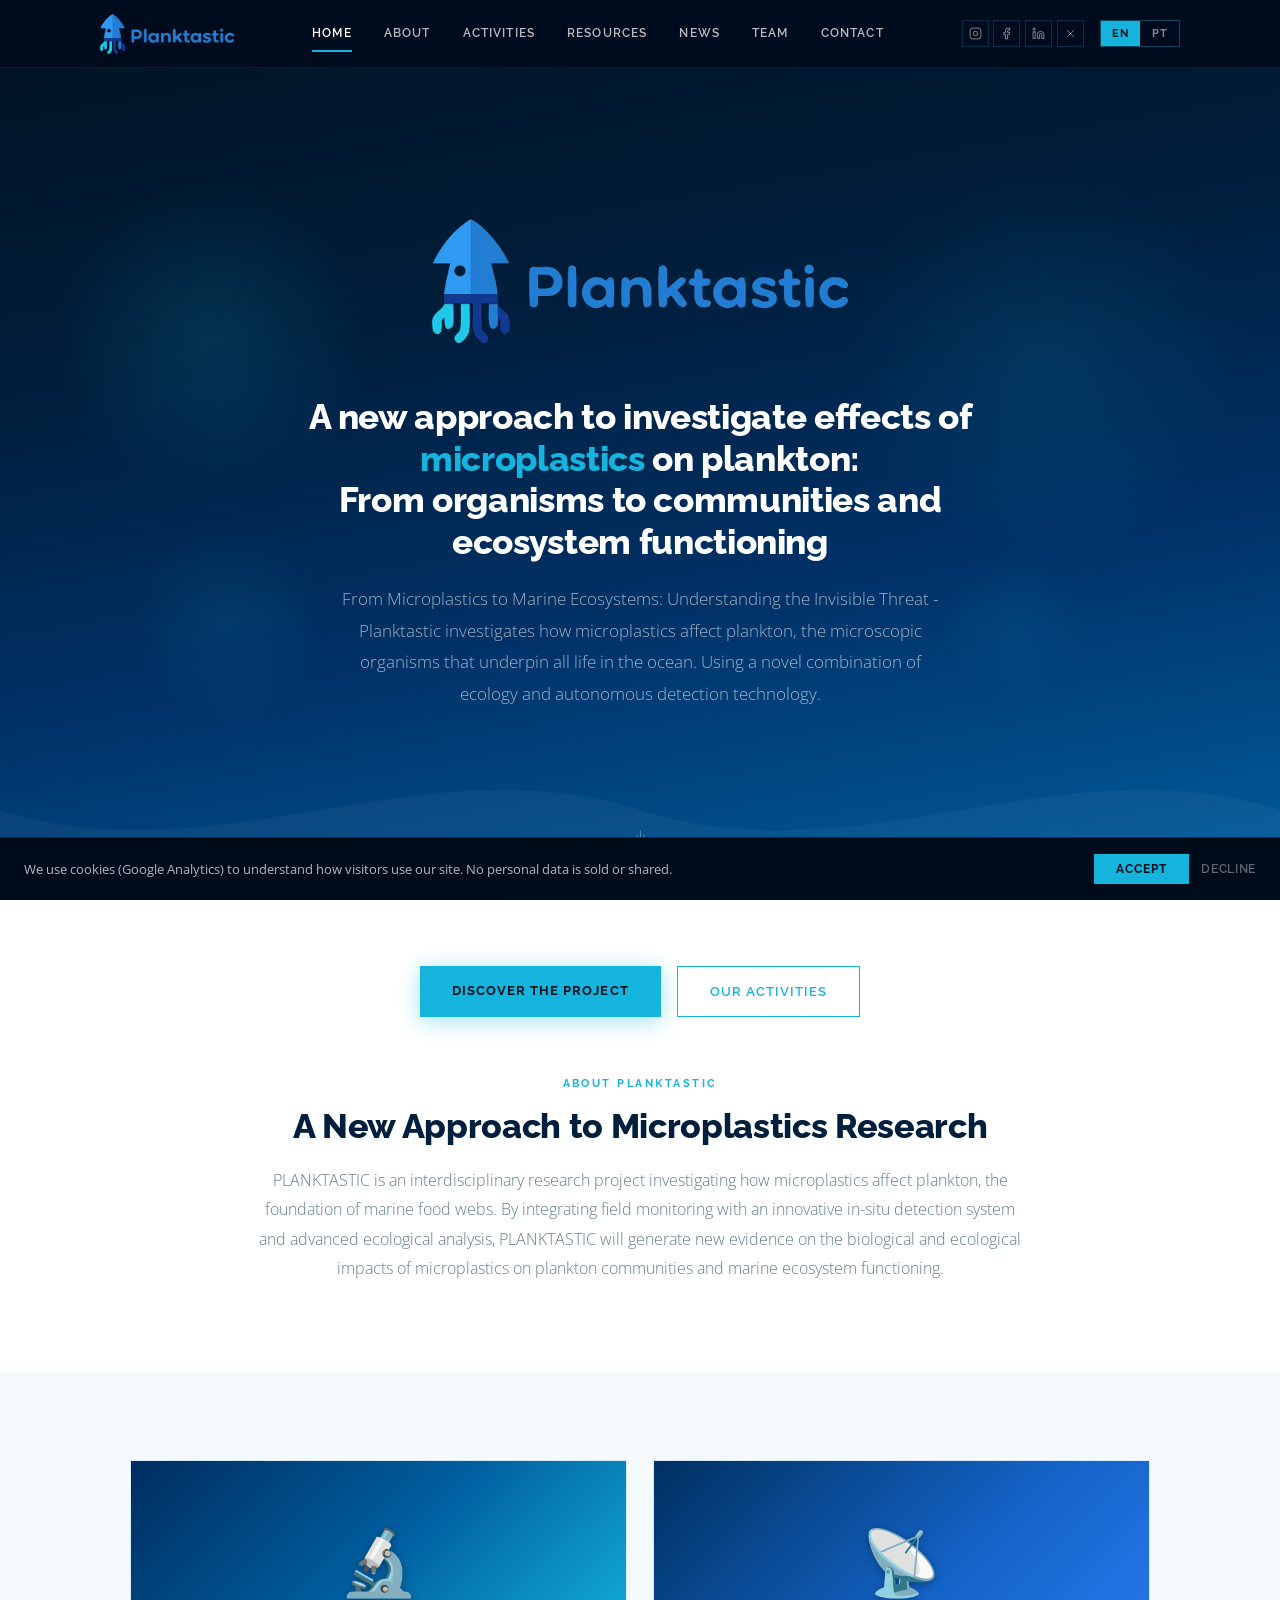
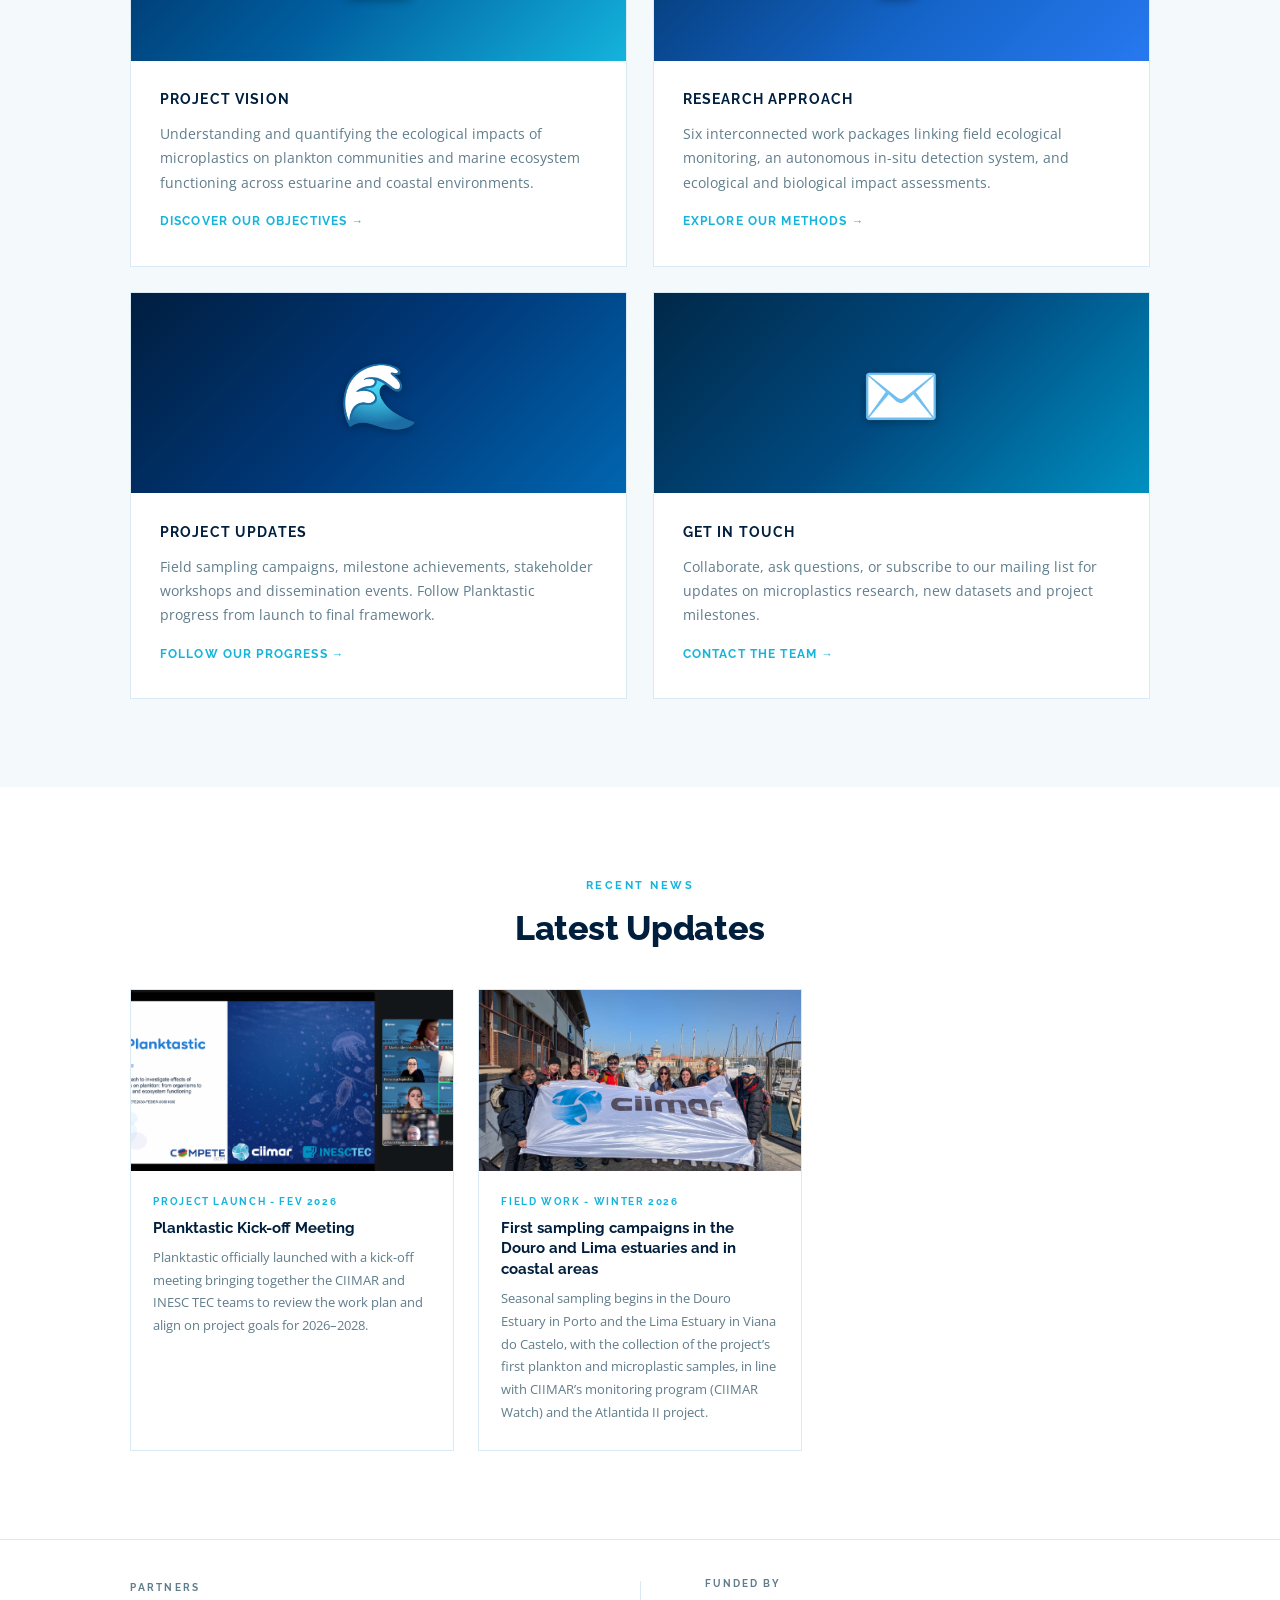
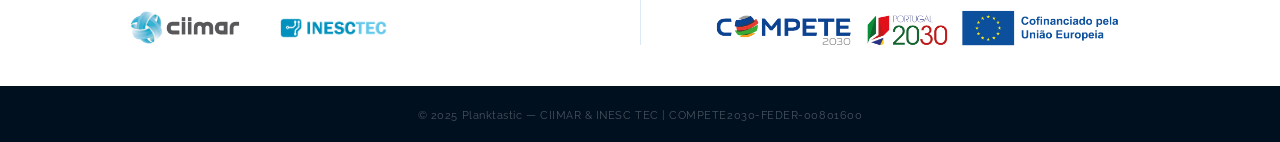
==== index.html @ bfaec9e5 "Add files via upload" ====
<!DOCTYPE html>
<html lang="en">
<head>
  <meta charset="UTF-8">
  <!-- Google tag (gtag.js) -->
  <script>
    window.dataLayer = window.dataLayer || [];
    function gtag(){dataLayer.push(arguments);}
    gtag('consent', 'default', { analytics_storage: 'denied' });
  </script>
  <script async src="https://www.googletagmanager.com/gtag/js?id=G-8R17SDMHJL"></script>
  <script>
    gtag('js', new Date());
    gtag('config', 'G-8R17SDMHJL');
  </script>
  <meta name="viewport" content="width=device-width, initial-scale=1.0">
  <title>Planktastic — Home</title>
  <link rel="preconnect" href="https://fonts.googleapis.com">
  <link rel="preconnect" href="https://fonts.gstatic.com" crossorigin>
  <link href="https://fonts.googleapis.com/css2?family=Raleway:wght@300;400;500;600;700;800&family=Open+Sans:ital,wght@0,300;0,400;0,500;1,300;1,400&display=swap" rel="stylesheet">
  <link rel="stylesheet" href="css/styles.css?v=1">
</head>
<body>

<!-- NAV -->
<nav id="nav">
  <div class="nav-inner">
    <a class="nav-logo" href="index.html">
      <img id="nav-logo-img" src="logos/transferir.png" alt="Planktastic">
    </a>
    <div class="nav-links" id="nav-links">
      <a href="index.html"      data-page="home"       data-en="Home"       data-pt="Início">Home</a>
      <a href="about.html"      data-page="about"      data-en="About"      data-pt="Sobre">About</a>
      <a href="activities.html" data-page="activities" data-en="Activities"  data-pt="Atividades">Activities</a>
      <a href="outputs.html"    data-page="outputs"    data-en="Resources"  data-pt="Resultados">Resources</a>
      <a href="news.html"       data-page="news"       data-en="News"       data-pt="Notícias">News</a>
      <a href="team.html"       data-page="team"       data-en="Team"       data-pt="Equipa">Team</a>
      <a href="contact.html"    data-page="contact"    data-en="Contact"    data-pt="Contacto">Contact</a>
    </div>
    <div class="nav-right">
      <div class="nav-socials">
        <a href="#" class="social-ico" aria-label="Instagram" data-link-editable="social-instagram" target="_blank" rel="noopener"><svg viewBox="0 0 24 24"><rect x="2" y="2" width="20" height="20" rx="5"/><path d="M16 11.37A4 4 0 1 1 12.63 8 4 4 0 0 1 16 11.37z"/><line x1="17.5" y1="6.5" x2="17.51" y2="6.5"/></svg></a>
        <a href="#" class="social-ico" aria-label="Facebook" data-link-editable="social-facebook" target="_blank" rel="noopener"><svg viewBox="0 0 24 24"><path d="M18 2h-3a5 5 0 0 0-5 5v3H7v4h3v8h4v-8h3l1-4h-4V7a1 1 0 0 1 1-1h3z"/></svg></a>
        <a href="#" class="social-ico" aria-label="LinkedIn" data-link-editable="social-linkedin" target="_blank" rel="noopener"><svg viewBox="0 0 24 24"><path d="M16 8a6 6 0 0 1 6 6v7h-4v-7a2 2 0 0 0-2-2 2 2 0 0 0-2 2v7h-4v-7a6 6 0 0 1 6-6z"/><rect x="2" y="9" width="4" height="12"/><circle cx="4" cy="4" r="2"/></svg></a>
        <a href="#" class="social-ico" aria-label="X" data-link-editable="social-x" target="_blank" rel="noopener"><svg viewBox="0 0 24 24"><line x1="18" y1="6" x2="6" y2="18"/><line x1="6" y1="6" x2="18" y2="18"/></svg></a>
      </div>
      <div class="lang-sw">
        <button class="ls-btn active" data-lang="en" onclick="setLang('en')">EN</button>
        <button class="ls-btn" data-lang="pt" onclick="setLang('pt')">PT</button>
      </div>
      <button class="nav-hamburger" id="nav-hamburger" onclick="toggleMobile()" aria-label="Menu">
        <span></span><span></span><span></span>
      </button>
    </div>
  </div>
</nav>

<!-- MOBILE MENU -->
<div class="mobile-menu" id="mobile-menu">
  <a href="index.html"      data-page="home"       data-en="Home"       data-pt="Início">Home</a>
  <a href="about.html"      data-page="about"      data-en="About"      data-pt="Sobre">About</a>
  <a href="activities.html" data-page="activities" data-en="Activities"  data-pt="Atividades">Activities</a>
  <a href="outputs.html"    data-page="outputs"    data-en="Resources"  data-pt="Resultados">Resources</a>
  <a href="news.html"       data-page="news"       data-en="News"       data-pt="Notícias">News</a>
  <a href="team.html"       data-page="team"       data-en="Team"       data-pt="Equipa">Team</a>
  <a href="contact.html"    data-page="contact"    data-en="Contact"    data-pt="Contacto">Contact</a>
</div>

<!-- HOME HERO -->
<section id="home-hero">
  <div class="blob" style="width:320px;height:320px;top:20%;left:4%;opacity:.8;animation-duration:5s"></div>
  <div class="blob" style="width:200px;height:200px;top:58%;left:10%;opacity:.5;animation-duration:7s;animation-delay:1.5s"></div>
  <div class="blob" style="width:400px;height:400px;top:18%;right:3%;opacity:.6;animation-duration:6s;animation-delay:.8s"></div>
  <div class="blob" style="width:150px;height:150px;bottom:22%;right:15%;opacity:.4;animation-duration:5.5s;animation-delay:2s"></div>
  <div class="hero-content">
    <div class="hero-logo"><img id="hero-logo-img" src="logos/transferir.png" alt="Planktastic"></div>
    <h1 class="hero-title">
      <span data-editable="hero-pre">From </span><span class="hl"><span data-editable="hero-highlight">Microplastics</span></span><span data-editable="hero-mid"> to Marine Ecosystems:</span><br>
      <span data-editable="hero-subtitle">Understanding the Invisible Threat</span>
    </h1>
    <p class="hero-desc" data-editable="hero-desc">Planktastic investigates how microplastics affect plankton — the microscopic organisms that underpin all life in the ocean — using a novel combination of field ecology and autonomous detection technology.</p>
  </div>
  <div class="scroll-hint">
    <svg viewBox="0 0 24 24" fill="none" stroke="currentColor" stroke-width="1.5"><path d="M12 5v14M5 12l7 7 7-7"/></svg>
    <span data-en="Explore" data-pt="Explorar">Explore</span>
  </div>
  <div class="hero-wave">
    <svg viewBox="0 0 2880 180" preserveAspectRatio="none" xmlns="http://www.w3.org/2000/svg">
      <path d="M0,90 C240,160 480,20 720,90 C960,160 1200,20 1440,90 C1680,160 1920,20 2160,90 C2400,160 2640,20 2880,90 L2880,180 L0,180 Z" fill="rgba(255,255,255,0.04)"/>
    </svg>
  </div>
</section>

<!-- INTRO + BUTTONS -->
<section class="sec sec-light" style="position:relative;z-index:1">
  <div class="wrap">
    <div style="display:flex;gap:1rem;justify-content:center;flex-wrap:wrap;position:relative;z-index:2;margin-top:-1.4rem;margin-bottom:3.5rem">
      <a class="btn-solid" href="about.html" data-en="Discover the Project" data-pt="Conhecer o Projeto">Discover the Project</a>
      <a class="btn-outline" style="border-color:var(--cyan);color:var(--cyan)" href="activities.html" data-en="Our Activities" data-pt="As Nossas Atividades">Our Activities</a>
    </div>
    <div class="home-intro-wrap reveal">
      <div class="sec-kicker center" data-en="About Planktastic" data-pt="Sobre o Planktastic">About Planktastic</div>
      <h2 class="sec-title center" style="margin-bottom:1.2rem" data-editable="home-intro-title">A New Approach to Microplastics Research</h2>
      <p data-editable="home-intro-body">PLANKTASTIC is an interdisciplinary research project investigating how microplastics affect plankton — the foundation of marine food webs. By integrating field monitoring with an innovative in-situ detection system and advanced ecological analysis, PLANKTASTIC will generate new evidence on the biological and ecological impacts of microplastics on plankton communities and marine ecosystem functioning.</p>
    </div>
  </div>
</section>

<!-- FEATURE CARDS -->
<section class="sec sec-tinted">
  <div class="wrap">
    <div class="home-cards-grid">
      <div class="home-card reveal">
        <div class="hc-img" data-img-editable="card1-img">
          <span class="hc-emoji">🔬</span>
        </div>
        <div class="hc-body">
          <h3 data-editable="card1-title">Project Vision</h3>
          <p data-editable="card1-body">Understanding and quantifying the ecological impacts of microplastics on plankton communities and marine ecosystem functioning across estuarine and coastal environments.</p>
          <a class="hc-link" href="about.html" data-en="Discover our objectives →" data-pt="Descobrir os objetivos →">Discover our objectives →</a>
        </div>
      </div>
      <div class="home-card reveal" style="transition-delay:.1s">
        <div class="hc-img" data-img-editable="card2-img" style="background:linear-gradient(135deg,#003060,#1464c8 60%,#2878f0)">
          <span class="hc-emoji">📡</span>
        </div>
        <div class="hc-body">
          <h3 data-editable="card2-title">Research Approach</h3>
          <p data-editable="card2-body">Six interconnected work packages linking field ecological monitoring, an autonomous in-situ detection system, and ecological and biological impact assessments.</p>
          <a class="hc-link" href="activities.html" data-en="Explore our methods →" data-pt="Explorar os métodos →">Explore our methods →</a>
        </div>
      </div>
      <div class="home-card reveal" style="transition-delay:.2s">
        <div class="hc-img" data-img-editable="card3-img" style="background:linear-gradient(135deg,#001e40,#003878 50%,#0066b0)">
          <span class="hc-emoji">🌊</span>
        </div>
        <div class="hc-body">
          <h3 data-editable="card3-title">Project Updates</h3>
          <p data-editable="card3-body">Field sampling campaigns, milestone achievements, stakeholder workshops and dissemination events — follow Planktastic's progress from launch to final framework.</p>
          <a class="hc-link" href="news.html" data-en="Follow our progress →" data-pt="Acompanhar o progresso →">Follow our progress →</a>
        </div>
      </div>
      <div class="home-card reveal" style="transition-delay:.3s">
        <div class="hc-img" data-img-editable="card4-img" style="background:linear-gradient(135deg,#002848,#004a80 50%,#0090c0)">
          <span class="hc-emoji">✉️</span>
        </div>
        <div class="hc-body">
          <h3 data-editable="card4-title">Get in Touch</h3>
          <p data-editable="card4-body">Collaborate, ask questions, or subscribe to our mailing list for updates on microplastics research, new datasets and project milestones.</p>
          <a class="hc-link" href="contact.html" data-en="Contact the team →" data-pt="Contactar a equipa →">Contact the team →</a>
        </div>
      </div>
    </div>
  </div>
</section>

<!-- NEWS PREVIEW -->
<section class="sec sec-light">
  <div class="wrap">
    <div class="sec-kicker center reveal" data-en="Recent News" data-pt="Notícias Recentes">Recent News</div>
    <h2 class="sec-title center reveal" style="margin-bottom:2.5rem" data-en="Latest Updates" data-pt="Últimas Atualizações">Latest Updates</h2>
    <div class="home-news-grid" id="home-news-grid">
      <div class="news-card reveal">
        <div class="nc-img" data-img-editable="news1-img"><span class="nc-emoji">🦑</span></div>
        <div class="nc-body">
          <div class="nc-tag" data-editable="news1-tag">Project Launch · Jan 2025</div>
          <h3 data-editable="news1-title">Planktastic Kick-off Meeting</h3>
          <p data-editable="news1-body">Planktastic officially launched with a kick-off meeting bringing together the CIIMAR and INESC TEC teams.</p>
          <a class="nc-more" href="news.html" data-en="Read more →" data-pt="Ler mais →">Read more →</a>
        </div>
      </div>
      <div class="news-card reveal" style="transition-delay:.1s">
        <div class="nc-img" data-img-editable="news2-img" style="background:linear-gradient(135deg,#002848,#1464c8 55%,#2878f0)"><span class="nc-emoji">🌊</span></div>
        <div class="nc-body">
          <div class="nc-tag" data-editable="news2-tag">Field Work · Spring 2025</div>
          <h3 data-editable="news2-title">First Field Campaigns Begin</h3>
          <p data-editable="news2-body">Seasonal sampling begins at the Douro and Lima estuaries, collecting the first plankton and microplastics samples.</p>
          <a class="nc-more" href="news.html" data-en="Read more →" data-pt="Ler mais →">Read more →</a>
        </div>
      </div>
      <div class="news-card reveal" style="transition-delay:.2s">
        <div class="nc-img" data-img-editable="news3-img" style="background:linear-gradient(135deg,#001e40,#003878 55%,#0090c0)"><span class="nc-emoji">📣</span></div>
        <div class="nc-body">
          <div class="nc-tag" data-editable="news3-tag">Engagement · Sep 2025</div>
          <h3 data-editable="news3-title">First Stakeholder Workshop</h3>
          <p data-editable="news3-body">Environmental managers, fisheries experts and NGOs gathered for Planktastic's first stakeholder workshop.</p>
          <a class="nc-more" href="news.html" data-en="Read more →" data-pt="Ler mais →">Read more →</a>
        </div>
      </div>
    </div>
  </div>
</section>

<!-- FOOTER -->
<footer id="footer">
  <div class="partner-bar">
    <div class="wrap">
      <div class="pbar-inner">
        <div class="pbar-col">
          <div class="pbar-label" data-en="PARTNERS" data-pt="PARCEIROS">PARTNERS</div>
          <div class="pbar-logos">
            <img src="logos/ciimar_logo_cores.png" alt="CIIMAR" class="logo-partner">
            <img src="logos/inesctec.png" alt="INESC TEC" class="logo-partner">
          </div>
        </div>
        <div class="pbar-sep"></div>
        <div class="pbar-col">
          <div class="pbar-label" data-en="FUNDED BY" data-pt="FINANCIADO POR">FUNDED BY</div>
          <div class="pbar-logos">
            <img src="logos/compete2030.png" alt="COMPETE 2030 · Portugal 2030 · EU" class="logo-compete">
          </div>
        </div>
      </div>
    </div>
  </div>
  <div class="ft-bottom"><div class="wrap"><span>© 2025 Planktastic — CIIMAR &amp; INESC TEC | COMPETE2030-FEDER-00801600</span></div></div>
</footer>

<script src="js/content-data.js?v=1"></script>
<script src="js/common.js?v=3"></script>
</body>
</html>
---- css/styles.css ----
/* ─── RESET ──────────────────────────────── */
*,*::before,*::after{box-sizing:border-box;margin:0;padding:0}
html{scroll-behavior:smooth}
body{font-family:'Open Sans',sans-serif;font-size:16px;line-height:1.8;color:#2c3e50;background:#fff;overflow-x:hidden}
img{display:block;max-width:100%}
a{text-decoration:none;color:inherit}
::-webkit-scrollbar{width:5px}::-webkit-scrollbar-thumb{background:#14b4dc;border-radius:3px}
:root{
  --blue:#1464c8;--cyan:#14b4dc;--navy:#001f3d;--dark:#00101f;
  --text:#2c3e50;--muted:#607d8b;--light:#f4f9fc;--border:#daeaf4;
  --H:'Raleway',sans-serif;--B:'Open Sans',sans-serif;
}

/* ─── NAV ────────────────────────────────── */
#nav{
  position:fixed;top:0;left:0;right:0;z-index:300;height:68px;
  display:flex;align-items:center;
  background:rgba(0,12,30,0.96);backdrop-filter:blur(16px);
  border-bottom:1px solid rgba(20,180,220,0.12);transition:box-shadow .3s;
}
#nav.scrolled{box-shadow:0 2px 20px rgba(0,0,0,.45)}
.nav-inner{
  max-width:1160px;width:100%;margin:0 auto;padding:0 2.5rem;
  display:flex;align-items:center;justify-content:space-between;gap:1rem;
}
.nav-logo{display:flex;align-items:center;gap:.6rem}
.nav-logo img{height:40px;width:auto;cursor:pointer}
.nav-logo span{font-family:var(--H);font-size:.72rem;font-weight:800;letter-spacing:.14em;text-transform:uppercase;color:#fff}
.nav-links{display:flex;align-items:center;gap:0;list-style:none}
.nav-links a{
  font-family:var(--H);font-size:.72rem;font-weight:600;
  letter-spacing:.1em;text-transform:uppercase;
  color:rgba(255,255,255,.72);padding:.5rem 1rem;display:block;
  transition:color .2s;position:relative;
}
.nav-links a::after{
  content:'';position:absolute;bottom:0;left:1rem;right:1rem;
  height:2px;background:var(--cyan);transform:scaleX(0);transition:transform .25s;
}
.nav-links a:hover,.nav-links a.active{color:#fff}
.nav-links a.active::after,.nav-links a:hover::after{transform:scaleX(1)}
.nav-right{display:flex;align-items:center;gap:.8rem}
.lang-sw{display:flex;align-items:center;border:1px solid rgba(20,180,220,.35);overflow:hidden;flex-shrink:0}
.ls-btn{
  font-family:var(--H);font-size:.68rem;font-weight:700;letter-spacing:.1em;text-transform:uppercase;
  color:rgba(255,255,255,.5);background:transparent;border:none;
  padding:.38rem .7rem;cursor:pointer;transition:background .2s,color .2s;
}
.ls-btn.active{background:var(--cyan);color:var(--dark)}
.nav-socials{display:flex;gap:.3rem;align-items:center;margin-right:.2rem}
.nav-socials .social-ico{width:27px;height:27px;border-color:rgba(20,180,220,.22);color:rgba(255,255,255,.5)}
.nav-socials .social-ico svg{width:13px;height:13px}
.nav-socials .social-ico:hover{background:var(--cyan);color:var(--dark);border-color:var(--cyan)}
.nav-hamburger{display:none;flex-direction:column;gap:5px;cursor:pointer;padding:4px;background:none;border:none}
.nav-hamburger span{width:22px;height:2px;background:#fff;border-radius:2px;display:block}
.mobile-menu{
  display:none;position:fixed;top:68px;left:0;right:0;z-index:299;
  background:#001220;border-bottom:1px solid rgba(20,180,220,.15);
  flex-direction:column;padding:.5rem 0;
}
.mobile-menu.open{display:flex}
.mobile-menu a{
  font-family:var(--H);font-size:.78rem;font-weight:600;letter-spacing:.1em;text-transform:uppercase;
  color:rgba(255,255,255,.72);padding:.85rem 2rem;
  border-bottom:1px solid rgba(255,255,255,.05);transition:color .2s,background .2s;
}
.mobile-menu a:hover,.mobile-menu a.active{color:var(--cyan);background:rgba(20,180,220,.06)}

/* ─── SHARED ──────────────────────────────── */
.sec{padding:5.5rem 0}.sec-light{background:#fff}.sec-tinted{background:var(--light)}.sec-dark{background:var(--navy)}
.wrap{max-width:1100px;margin:0 auto;padding:0 2.5rem}
.sec-kicker{font-family:var(--H);font-size:.7rem;font-weight:700;letter-spacing:.22em;text-transform:uppercase;color:var(--cyan);margin-bottom:.8rem}
.sec-kicker.center{text-align:center}
h2.sec-title{font-family:var(--H);font-size:clamp(1.5rem,2.8vw,2.1rem);font-weight:800;color:var(--navy);line-height:1.22;letter-spacing:-.01em}
h2.sec-title.white{color:#fff}h2.sec-title.center{text-align:center}
.sec-lead{font-size:.97rem;color:var(--muted);line-height:1.9;font-weight:300}
.sec-lead p{margin-bottom:1rem}.sec-lead p:last-child{margin-bottom:0}
.page-header{
  padding:5rem 0 3.5rem;margin-top:68px;
  background:linear-gradient(135deg,#001628 0%,#002d55 50%,#004880 100%);
  text-align:center;
}
.page-header h1{font-family:var(--H);font-size:clamp(1.8rem,3.5vw,2.8rem);font-weight:800;color:#fff;line-height:1.2;margin-bottom:.8rem}
.page-header p{font-size:1rem;color:rgba(255,255,255,.6);max-width:560px;margin:0 auto;font-weight:300}
.reveal{opacity:0;transform:translateY(20px);transition:opacity .6s ease,transform .6s ease}
.reveal.shown{opacity:1;transform:none}

/* ─── HOME HERO ──────────────────────────── */
#home-hero{
  min-height:100vh;padding-top:68px;
  display:flex;align-items:center;justify-content:center;
  text-align:center;position:relative;overflow:hidden;
  background:linear-gradient(170deg,#001220 0%,#001e3c 35%,#003268 65%,#005fa0 100%);
}
.blob{position:absolute;border-radius:50%;background:radial-gradient(circle,rgba(20,180,220,.18) 0%,transparent 70%);animation:bFloat ease-in-out infinite alternate;pointer-events:none}
@keyframes bFloat{from{transform:translateY(0) scale(1)}to{transform:translateY(-20px) scale(1.06)}}
.hero-wave{position:absolute;bottom:0;left:0;right:0;height:180px;overflow:hidden;pointer-events:none}
.hero-wave svg{width:200%;height:100%;animation:wMove 18s linear infinite}
@keyframes wMove{from{transform:translateX(0)}to{transform:translateX(-50%)}}
.hero-content{position:relative;z-index:2;max-width:780px;padding:0 2rem}
.hero-logo{margin:0 auto 2.8rem;display:inline-block}
.hero-logo img{height:124px;width:auto}
.hero-title{font-family:var(--H);font-size:clamp(1.5rem,3vw,2.2rem);font-weight:800;line-height:1.18;color:#fff;margin-bottom:1.3rem;letter-spacing:-.01em}
.hero-title .hl{color:var(--cyan)}
.hero-desc{font-size:1.04rem;font-weight:300;color:rgba(255,255,255,.62);line-height:1.9;max-width:620px;margin:0 auto 2.5rem}
.hero-pills{display:flex;flex-wrap:wrap;justify-content:center;gap:.6rem;margin-bottom:2.8rem}
.pill{border:1px solid rgba(20,180,220,.35);color:rgba(255,255,255,.7);font-family:var(--H);font-size:.68rem;font-weight:600;letter-spacing:.12em;text-transform:uppercase;padding:.32rem .85rem;background:rgba(20,180,220,.07)}
.hero-btns{display:flex;gap:1rem;justify-content:center;flex-wrap:wrap}
.btn-solid{background:var(--cyan);color:var(--dark);font-family:var(--H);font-size:.8rem;font-weight:700;letter-spacing:.08em;text-transform:uppercase;padding:.82rem 2rem;box-shadow:0 4px 22px rgba(20,180,220,.4);transition:background .2s,transform .15s;display:inline-block;cursor:pointer;border:none}
.btn-solid:hover{background:#fff;transform:translateY(-2px)}
.btn-outline{border:1.5px solid rgba(255,255,255,.3);color:rgba(255,255,255,.85);font-family:var(--H);font-size:.8rem;font-weight:600;letter-spacing:.08em;text-transform:uppercase;padding:.82rem 2rem;transition:border-color .2s,color .2s,transform .15s;display:inline-block;cursor:pointer;background:none}
.btn-outline:hover{border-color:var(--cyan);color:var(--cyan);transform:translateY(-2px)}
.scroll-hint{position:absolute;bottom:2rem;left:50%;transform:translateX(-50%);display:flex;flex-direction:column;align-items:center;gap:.4rem;color:rgba(255,255,255,.3);font-family:var(--H);font-size:.64rem;letter-spacing:.14em;text-transform:uppercase;animation:nudge 2.4s ease-in-out infinite}
.scroll-hint svg{width:16px;height:16px}
@keyframes nudge{0%,100%{transform:translateX(-50%) translateY(0)}55%{transform:translateX(-50%) translateY(8px)}}

/* ─── HOME INTRO ─────────────────────────── */
.home-intro-wrap{max-width:780px;margin:0 auto;text-align:center}
.home-intro-wrap h2{margin-bottom:1.2rem}
.home-intro-wrap p{font-size:.97rem;color:var(--muted);line-height:1.9;font-weight:300}

/* ─── HOME CARDS ─────────────────────────── */
.home-cards-grid{display:grid;grid-template-columns:repeat(2,1fr);gap:1.6rem}
.home-card{background:#fff;border:1px solid var(--border);overflow:hidden;transition:box-shadow .3s,transform .3s}
.home-card:hover{box-shadow:0 8px 36px rgba(20,60,100,.1);transform:translateY(-3px)}
.hc-img{
  height:200px;overflow:hidden;position:relative;cursor:default;
  display:flex;align-items:center;justify-content:center;font-size:4rem;
  background:linear-gradient(135deg,#002d60,#005fa0 50%,#14b4dc);
}
.hc-img img{width:100%;height:100%;object-fit:cover;position:absolute;inset:0}
.hc-img .hc-emoji{position:relative;z-index:1;text-shadow:0 2px 8px rgba(0,0,0,.3)}
.hc-body{padding:1.6rem 1.8rem 2rem}
.hc-body h3{font-family:var(--H);font-size:.9rem;font-weight:700;text-transform:uppercase;letter-spacing:.08em;color:var(--navy);margin-bottom:.6rem}
.hc-body p{font-size:.87rem;color:var(--muted);line-height:1.75}
.hc-link{display:inline-flex;align-items:center;gap:.4rem;margin-top:1rem;font-family:var(--H);font-size:.72rem;font-weight:700;letter-spacing:.1em;text-transform:uppercase;color:var(--cyan);transition:gap .2s;cursor:pointer;background:none;border:none}
.hc-link:hover{gap:.7rem}

/* ─── NEWS CARDS ─────────────────────────── */
.home-news-grid,.news-page-grid{display:grid;grid-template-columns:repeat(3,1fr);gap:1.5rem}
.news-card{background:#fff;border:1px solid var(--border);overflow:hidden;transition:box-shadow .3s,transform .3s}
.news-card:hover{box-shadow:0 6px 28px rgba(20,60,100,.1);transform:translateY(-3px)}
.nc-img{
  aspect-ratio:16/9;display:flex;align-items:center;justify-content:center;font-size:2.8rem;
  background:linear-gradient(135deg,#002d60,#005fa0 55%,#14b4dc);
  position:relative;overflow:hidden;
}
.nc-img img{width:100%;height:100%;object-fit:cover;position:absolute;inset:0}
.nc-img .nc-emoji{position:relative;z-index:1}
.nc-body{padding:1.3rem 1.4rem 1.6rem}
.nc-tag{font-family:var(--H);font-size:.64rem;font-weight:700;letter-spacing:.16em;text-transform:uppercase;color:var(--cyan);margin-bottom:.45rem}
.news-card h3{font-family:var(--H);font-size:.92rem;font-weight:700;color:var(--navy);margin-bottom:.45rem;line-height:1.4}
.news-card p{font-size:.84rem;color:var(--muted);line-height:1.7}
.nc-more{display:inline-flex;align-items:center;gap:.3rem;margin-top:.8rem;font-family:var(--H);font-size:.7rem;font-weight:700;letter-spacing:.08em;text-transform:uppercase;color:var(--blue);transition:gap .2s;cursor:pointer;background:none;border:none}
.nc-more:hover{gap:.55rem}

/* ─── PARTNERS / FUNDED ──────────────────── */
.partner-bar{background:#fff;border-top:1px solid var(--border);padding:2.2rem 0}
.pbar-inner{display:flex;align-items:center;gap:4rem;flex-wrap:wrap}
.pbar-col{flex:1;min-width:200px}
.pbar-label{font-family:var(--H);font-size:.6rem;font-weight:700;letter-spacing:.22em;text-transform:uppercase;color:var(--muted);margin-bottom:.9rem}
.pbar-logos{display:flex;align-items:center;gap:2rem;flex-wrap:wrap}
.pbar-logos .logo-partner{height:36px;width:auto;display:block}
.pbar-logos .logo-compete{height:44px;width:auto;display:block}
.pbar-sep{width:1px;background:var(--border);height:64px;flex-shrink:0}

/* ─── ABOUT ──────────────────────────────── */
.about-body{max-width:820px;margin:0 auto}
.about-body p{font-size:.97rem;color:var(--muted);line-height:1.9;font-weight:300;margin-bottom:1rem}
.aims-grid{display:grid;grid-template-columns:1fr 1fr;gap:2rem;margin-top:3.5rem}
.aim-block{display:flex;gap:1.4rem;align-items:flex-start;background:#fff;border-top:3px solid var(--cyan);padding:2rem;transition:box-shadow .3s,transform .3s}
.aim-block:nth-child(2){border-top-color:var(--blue)}.aim-block:nth-child(3){border-top-color:#2878f0}.aim-block:nth-child(4){border-top-color:#1070c0}
.aim-block:hover{box-shadow:0 8px 32px rgba(20,60,100,.1);transform:translateY(-3px)}
.aim-n{font-family:var(--H);font-size:3rem;font-weight:800;color:rgba(20,180,220,.15);line-height:1;flex-shrink:0;min-width:48px}
.aim-n+div h3{font-family:var(--H);font-size:.97rem;font-weight:700;color:var(--navy);margin-bottom:.55rem}
.aim-n+div p{font-size:.9rem;color:var(--muted);line-height:1.8}

/* ─── WP TABS ────────────────────────────── */
.wp-tabs{display:flex;gap:0;flex-wrap:wrap;border-bottom:2px solid var(--border);margin-bottom:2rem}
.wp-tab{font-family:var(--H);font-size:.72rem;font-weight:700;letter-spacing:.1em;text-transform:uppercase;color:var(--muted);padding:.75rem 1.4rem;cursor:pointer;background:none;border:none;border-bottom:2px solid transparent;margin-bottom:-2px;transition:color .2s,border-color .2s}
.wp-tab:hover{color:var(--navy)}.wp-tab.active{color:var(--blue);border-bottom-color:var(--blue)}
.wp-panel{display:none}.wp-panel.active{display:grid;grid-template-columns:1fr 1fr;gap:3rem;align-items:start}
.wp-left h3{font-family:var(--H);font-size:1.15rem;font-weight:800;color:var(--navy);line-height:1.3;margin-bottom:1rem}
.wp-left p{font-size:.92rem;color:var(--muted);line-height:1.85;margin-bottom:.9rem}
.wp-badge{display:inline-flex;align-items:center;gap:.5rem;margin-top:.5rem;font-family:var(--H);font-size:.7rem;font-weight:700;letter-spacing:.12em;text-transform:uppercase;color:var(--dark);background:var(--cyan);padding:.32rem .85rem}
.wp-right{background:var(--light);border-left:3px solid var(--cyan);padding:1.6rem}
.wp-right h4{font-family:var(--H);font-size:.7rem;font-weight:700;letter-spacing:.18em;text-transform:uppercase;color:var(--cyan);margin-bottom:1rem}
.wp-right ul{list-style:none;display:flex;flex-direction:column;gap:.65rem}
.wp-right li{display:flex;gap:.65rem;font-size:.88rem;color:var(--muted);line-height:1.55}
.wp-right li::before{content:'→';color:var(--cyan);font-weight:700;flex-shrink:0}

/* ─── MILESTONES ─────────────────────────── */
.ms-row{display:grid;grid-template-columns:repeat(3,1fr);gap:0;position:relative;margin-bottom:2.5rem}
.ms-row::before{content:'';position:absolute;top:22px;left:calc(100%/6);right:calc(100%/6);height:2px;background:var(--border);z-index:0}
.ms-item{display:flex;flex-direction:column;align-items:center;text-align:center;padding:0 1.2rem;position:relative;z-index:1}
.ms-dot{width:14px;height:14px;border-radius:50%;background:#fff;border:2px solid var(--cyan);box-shadow:0 0 0 5px rgba(20,180,220,.14);margin-bottom:1rem;flex-shrink:0}
.ms-date{font-family:var(--H);font-size:.72rem;font-weight:700;letter-spacing:.1em;text-transform:uppercase;color:var(--cyan);margin-bottom:.4rem}
.ms-title{font-family:var(--H);font-size:.88rem;font-weight:700;color:var(--navy);margin-bottom:.4rem;line-height:1.3}
.ms-desc{font-size:.8rem;color:var(--muted);line-height:1.65}

/* ─── OUTPUTS ────────────────────────────── */
.output-section{margin-bottom:3.5rem}
.output-section h3{font-family:var(--H);font-size:1rem;font-weight:700;color:var(--navy);margin-bottom:1.2rem;padding-bottom:.6rem;border-bottom:2px solid var(--border)}
.output-empty{background:var(--light);border:1px dashed var(--border);padding:2.5rem;text-align:center}
.output-empty p{font-size:.92rem;color:var(--muted)}.output-empty strong{display:block;font-family:var(--H);font-size:1rem;color:var(--navy);margin-bottom:.4rem}

/* ─── TEAM ───────────────────────────────── */
.team-group-title{font-family:var(--H);font-size:.7rem;font-weight:700;letter-spacing:.22em;text-transform:uppercase;color:var(--cyan);margin-bottom:1.5rem;padding-bottom:.6rem;border-bottom:1px solid var(--border)}
.tm-section{margin-bottom:3rem}
.tm-inst-header{margin-bottom:1.5rem;padding-bottom:1rem;border-bottom:2px solid var(--border)}
.tm-inst-logo{margin-bottom:.6rem;display:inline-flex;align-items:center}
.tm-inst-logo img{height:76px;width:auto;display:block;max-width:360px}
.tm-inst-full{font-size:.8rem;color:var(--muted);font-style:italic}
.tm-grid{display:grid;grid-template-columns:repeat(3,1fr);gap:1.5rem}
.tm-card{background:#fff;border:1px solid var(--border);overflow:hidden;transition:box-shadow .22s,transform .22s}
.tm-card:hover{box-shadow:0 8px 32px rgba(0,30,60,.12);transform:translateY(-3px)}
.tm-photo{width:100%;aspect-ratio:1;background:linear-gradient(135deg,var(--navy),var(--blue) 60%,var(--cyan));display:flex;align-items:center;justify-content:center;font-family:var(--H);font-size:2.2rem;font-weight:800;color:rgba(255,255,255,.85);overflow:hidden;position:relative}
.tm-photo img{width:100%;height:100%;object-fit:cover;display:block}
.tm-pi-badge{position:absolute;top:.6rem;right:.6rem;background:var(--cyan);color:var(--navy);font-family:var(--H);font-size:.55rem;font-weight:800;letter-spacing:.12em;text-transform:uppercase;padding:.22rem .5rem}
.tm-body{padding:1.1rem 1.2rem 1.3rem}
.tm-name{font-family:var(--H);font-size:.97rem;font-weight:800;color:var(--navy);margin-bottom:.2rem;line-height:1.25}
.tm-role{font-size:.78rem;color:var(--cyan);font-family:var(--H);font-weight:600;letter-spacing:.04em;margin-bottom:.65rem}
.tm-tags{display:flex;flex-wrap:wrap;gap:.3rem;margin-bottom:.7rem}
.tm-tag{background:var(--light);border:1px solid var(--border);padding:.18rem .55rem;font-size:.67rem;color:var(--muted);font-family:var(--H)}
.tm-email{font-size:.77rem;color:var(--blue);text-decoration:none;font-family:var(--H);font-weight:600;word-break:break-all;display:block;margin-top:.5rem}
.tm-email:hover{color:var(--cyan)}
.tm-empty{color:var(--muted);font-size:.85rem;font-style:italic;padding:.5rem 0}
.collab-card{background:var(--light);border:1px solid var(--border);border-left:3px solid var(--cyan);padding:1.5rem 1.8rem;display:flex;gap:1.2rem;align-items:flex-start}
.collab-card .ci{font-size:1.4rem;flex-shrink:0}
.collab-card h4{font-family:var(--H);font-size:.9rem;font-weight:700;color:var(--navy);margin-bottom:.3rem}
.collab-card p{font-size:.87rem;color:var(--muted);line-height:1.75}

/* ─── CONTACT ────────────────────────────── */
.contact-grid{display:grid;grid-template-columns:1fr 1fr;gap:5rem;align-items:start}
.contact-left h2{margin-bottom:1rem}.contact-left>p{font-size:.94rem;color:var(--muted);line-height:1.85;margin-bottom:2rem}
.ctt-items{display:flex;flex-direction:column;gap:1rem}
.ctt-item{display:flex;gap:1rem;align-items:flex-start;padding:1rem 1.2rem;background:var(--light);border:1px solid var(--border);border-left:3px solid var(--cyan);transition:border-color .3s}
.ctt-item:hover{border-color:var(--cyan)}
.ci-ico{font-size:1.1rem;flex-shrink:0;margin-top:.1rem}
.ci-lbl{font-family:var(--H);font-size:.66rem;font-weight:700;letter-spacing:.14em;text-transform:uppercase;color:var(--cyan);margin-bottom:.2rem}
.ci-val{font-size:.9rem;color:var(--text);line-height:1.6}
.ci-ico-svg{width:36px;height:36px;display:flex;align-items:center;justify-content:center;flex-shrink:0}
.ci-ico-svg svg{width:18px;height:18px;stroke:var(--cyan);fill:none;stroke-width:2}
.ctt-social{display:flex;gap:.65rem;margin-top:2rem}
.social-ico{width:40px;height:40px;display:flex;align-items:center;justify-content:center;border:1px solid var(--border);color:var(--muted);transition:background .2s,color .2s,border-color .2s}
.social-ico svg{width:17px;height:17px;stroke:currentColor;fill:none;stroke-width:1.8}
.social-ico:hover{background:var(--cyan);color:#fff;border-color:var(--cyan)}
.ctt-form{display:flex;flex-direction:column;gap:.9rem}
.frow{display:grid;grid-template-columns:1fr 1fr;gap:.9rem}
.fg{display:flex;flex-direction:column;gap:.35rem}
label{font-family:var(--H);font-size:.68rem;font-weight:600;letter-spacing:.12em;text-transform:uppercase;color:var(--muted)}
input,textarea{background:#fff;border:1px solid var(--border);color:var(--text);padding:.75rem 1rem;font-family:'Open Sans',sans-serif;font-size:.9rem;outline:none;resize:vertical;transition:border-color .2s}
input:focus,textarea:focus{border-color:var(--cyan)}
.btn-submit{background:var(--cyan);color:var(--dark);font-family:var(--H);font-size:.78rem;font-weight:700;letter-spacing:.1em;text-transform:uppercase;padding:.85rem 2rem;border:none;cursor:pointer;align-self:flex-start;transition:background .2s,transform .15s}
.btn-submit:hover{background:var(--blue);color:#fff;transform:translateY(-1px)}
.mail-list-box{margin-top:1.6rem;background:var(--light);border:1px solid var(--border);padding:1.4rem 1.5rem}
.ml-heading{font-family:var(--H);font-size:.97rem;font-weight:700;color:var(--navy);margin-bottom:1rem;line-height:1.4}
.ml-row{display:flex;gap:.65rem;align-items:flex-end;margin-bottom:.8rem}
.ml-row input{flex:1}
.btn-subscribe{background:#fff;color:var(--navy);font-family:var(--H);font-size:.72rem;font-weight:700;letter-spacing:.08em;text-transform:uppercase;padding:.75rem 1.15rem;border:1px solid var(--navy);cursor:pointer;flex-shrink:0;white-space:nowrap;transition:background .2s,color .2s}
.btn-subscribe:hover{background:var(--navy);color:#fff}
.ml-consent{display:flex;align-items:flex-start;gap:.55rem;cursor:pointer;font-size:.83rem;color:var(--muted);line-height:1.5;font-family:var(--B);text-transform:none;letter-spacing:0;font-weight:400}
.ml-consent input[type="checkbox"]{margin-top:.18rem;flex-shrink:0;accent-color:var(--cyan);width:14px;height:14px;cursor:pointer}
.form-success{background:rgba(20,180,220,.08);border:1px solid var(--cyan);color:var(--navy);padding:.7rem 1rem;font-size:.84rem;font-family:var(--B);line-height:1.5;margin-top:.5rem}
.form-error{background:rgba(220,50,50,.06);border:1px solid rgba(200,50,50,.35);color:#b00;padding:.7rem 1rem;font-size:.84rem;font-family:var(--B);line-height:1.5;margin-top:.5rem}

/* ─── ACTIVITY CARDS ─────────────────────── */
.act-section{margin-bottom:3.5rem}
.act-section-header{display:flex;align-items:center;gap:.9rem;margin-bottom:1.8rem;padding-bottom:1rem;border-bottom:2px solid var(--border)}
.act-section-ico{width:34px;height:34px;background:var(--cyan);display:flex;align-items:center;justify-content:center;flex-shrink:0}
.act-section-ico svg{width:18px;height:18px;stroke:#fff;fill:none;stroke-width:2}
.act-section-label{font-family:var(--H);font-size:.72rem;font-weight:800;letter-spacing:.18em;text-transform:uppercase;color:var(--navy)}
.act-grid{display:grid;grid-template-columns:repeat(3,1fr);gap:1.4rem}
.act-card{background:#fff;border:1px solid var(--border);padding:1.7rem 1.5rem;position:relative;transition:transform .22s cubic-bezier(.34,1.56,.64,1),box-shadow .22s}
.act-card::before{content:'';position:absolute;top:0;left:0;right:0;height:3px;background:var(--cyan)}
.act-card:hover{transform:translateY(-4px);box-shadow:0 8px 28px rgba(20,100,200,.1)}
.act-card-ico{width:42px;height:42px;background:rgba(20,180,220,.1);display:flex;align-items:center;justify-content:center;margin-bottom:1.1rem}
.act-card-ico svg{width:20px;height:20px;stroke:var(--cyan);fill:none;stroke-width:1.5}
.act-card h4{font-family:var(--H);font-size:.87rem;font-weight:800;color:var(--navy);line-height:1.3;margin-bottom:.6rem}
.act-card p{font-size:.81rem;color:var(--muted);line-height:1.75}

/* ─── FOOTER ─────────────────────────────── */
#footer{background:transparent}
.ft-bottom{background:var(--dark);padding:.85rem 0;text-align:center}
.ft-bottom span{font-family:var(--H);font-size:.67rem;color:rgba(255,255,255,.28);letter-spacing:.05em}

/* ─── RESPONSIVE ─────────────────────────── */
@media(max-width:900px){
  .nav-links{display:none}.nav-hamburger{display:flex}.nav-socials{display:none}
  .home-cards-grid,.aims-grid,.contact-grid{grid-template-columns:1fr}
  .home-news-grid,.news-page-grid{grid-template-columns:1fr}
  .wp-panel.active{grid-template-columns:1fr;gap:1.5rem}
  .frow{grid-template-columns:1fr}
  .tm-grid{grid-template-columns:1fr 1fr}
  .wrap{padding:0 1.5rem}
  .ms-row{grid-template-columns:1fr}.ms-row::before{display:none}
  .act-grid{grid-template-columns:1fr 1fr}
}
@media(max-width:520px){.tm-grid{grid-template-columns:1fr}.act-grid{grid-template-columns:1fr}}
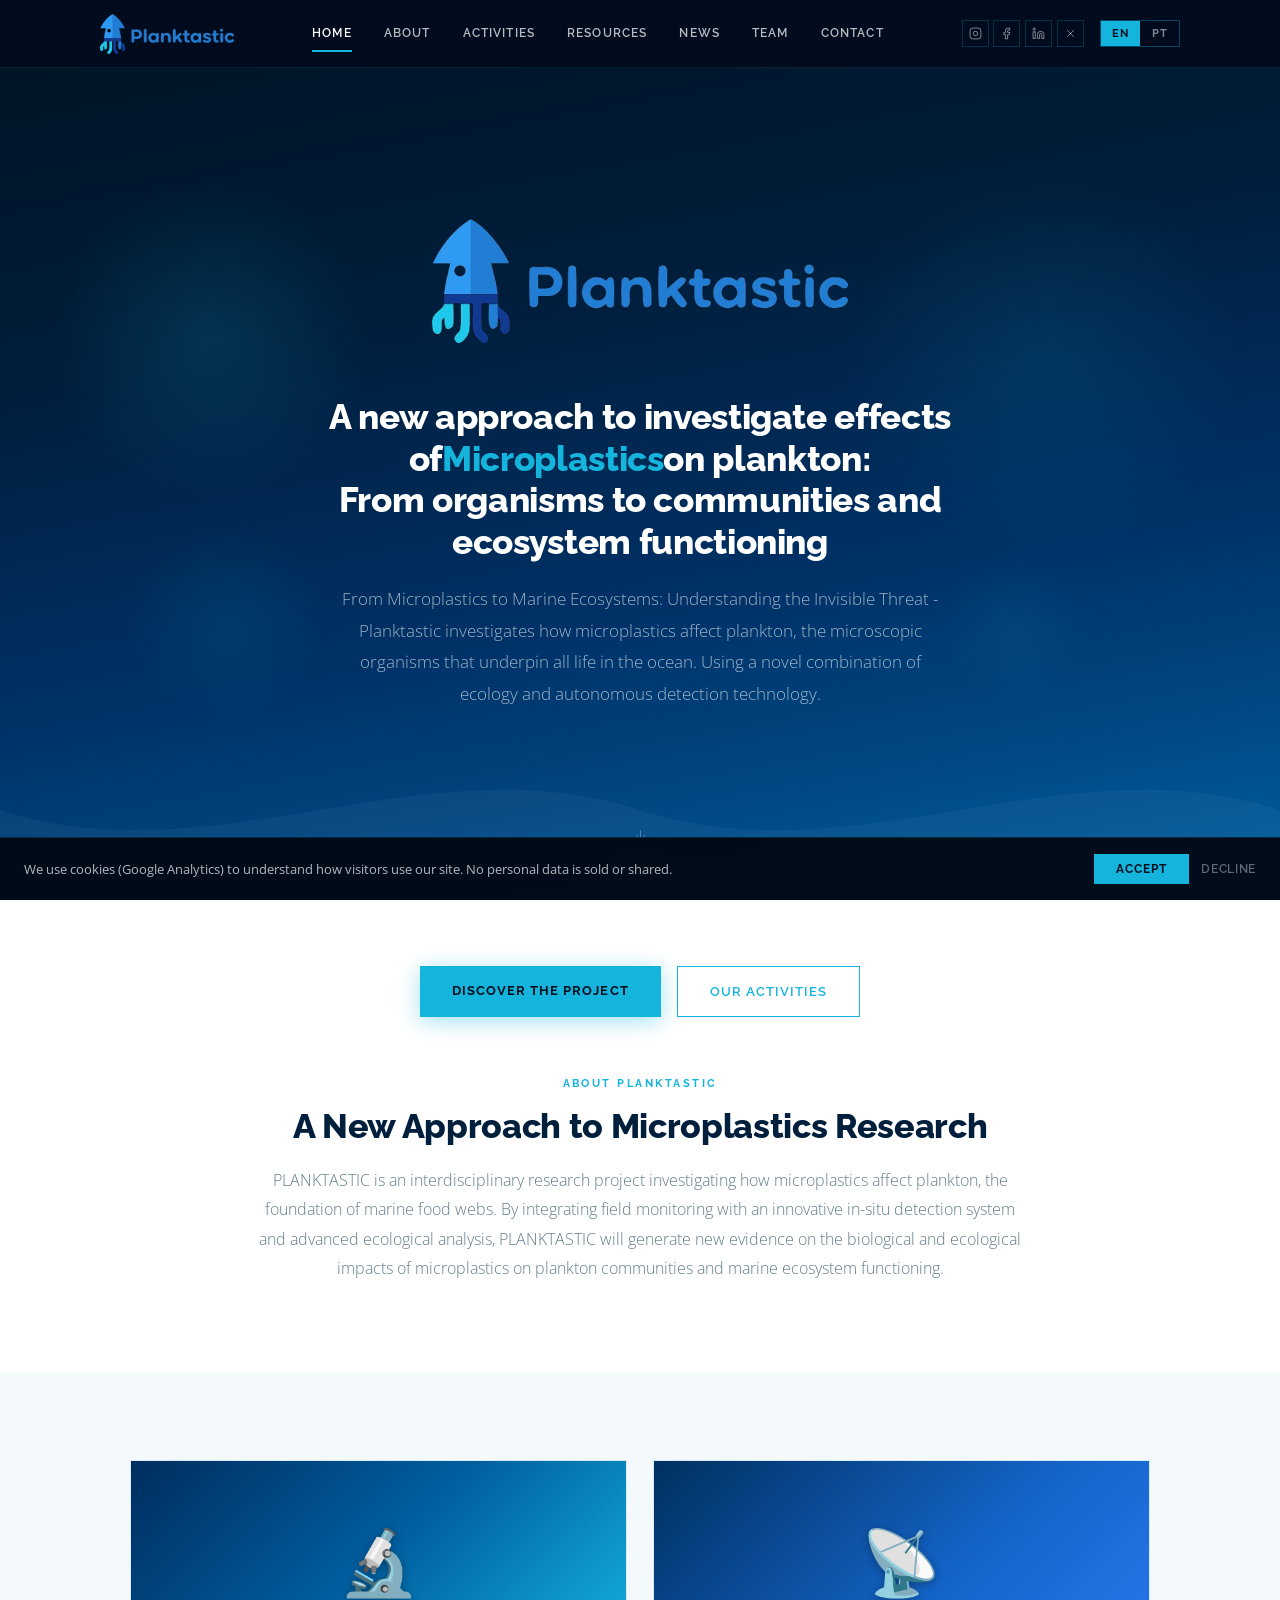
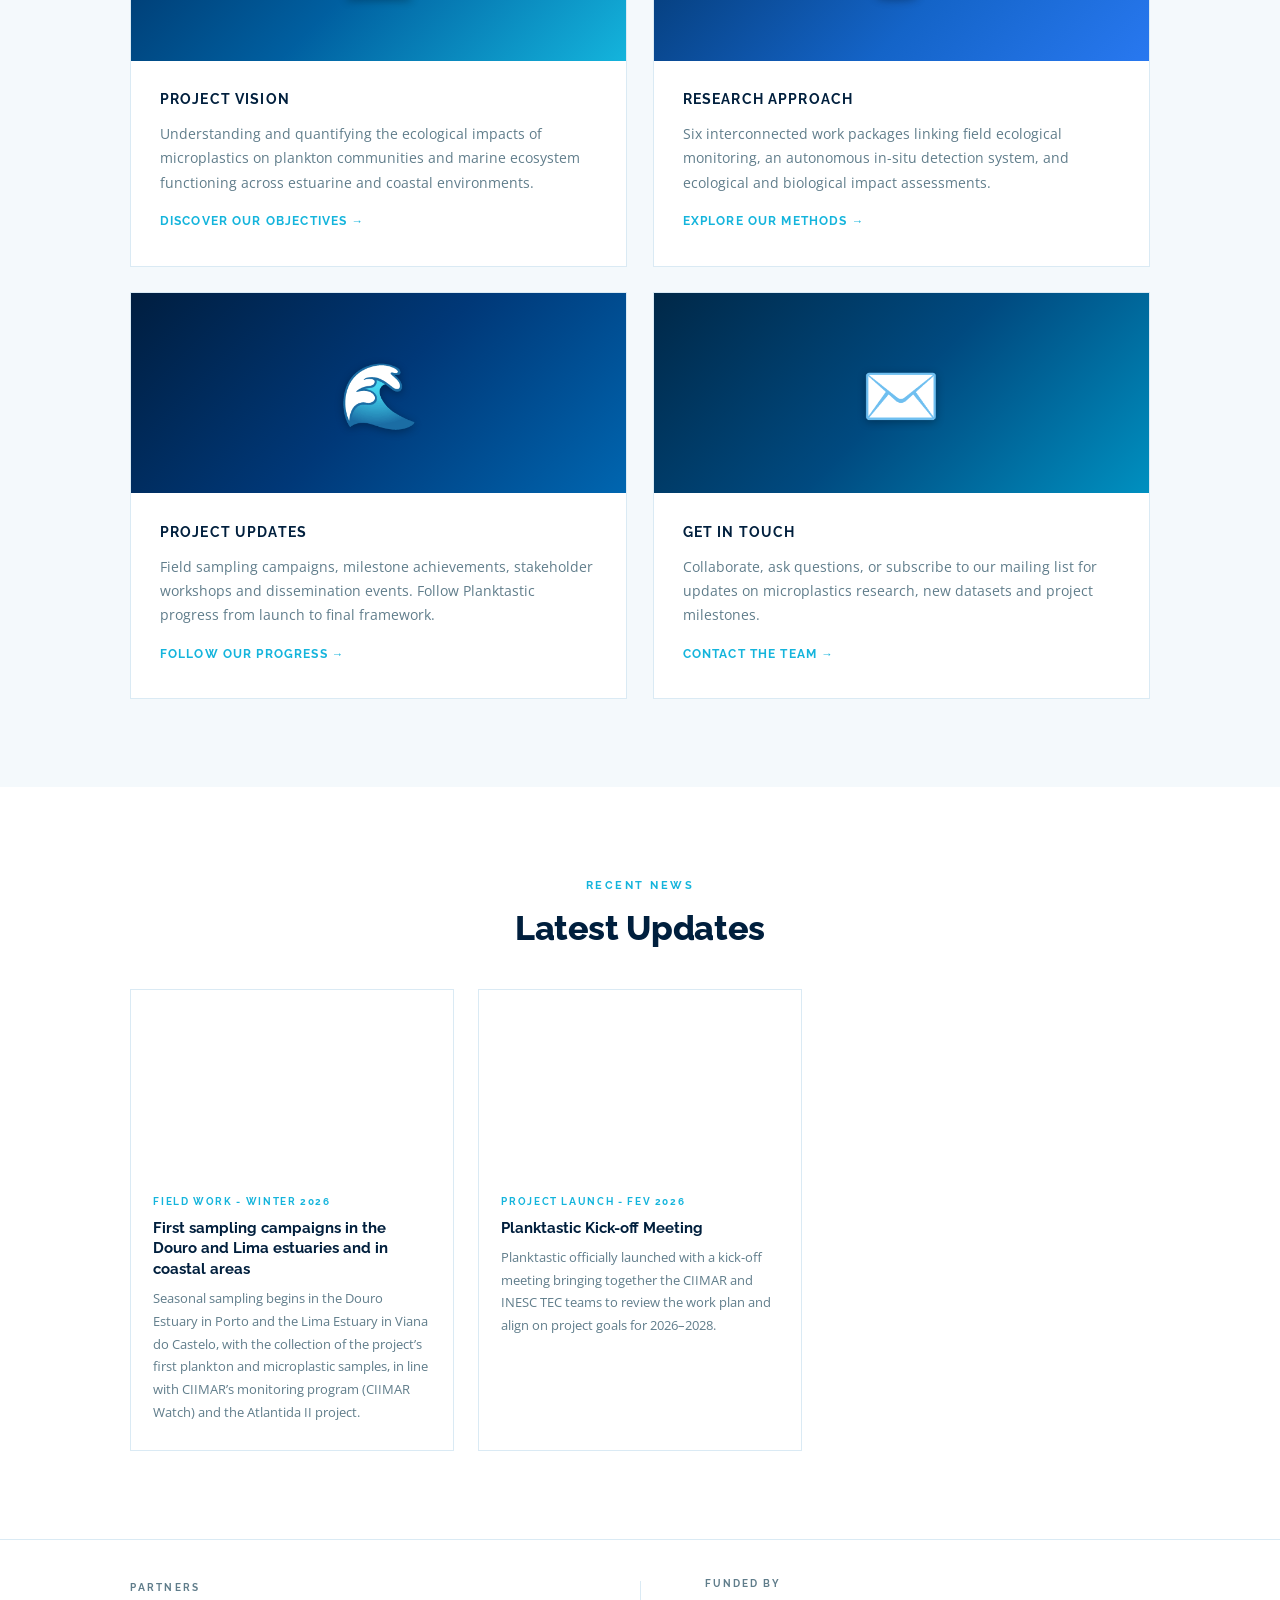
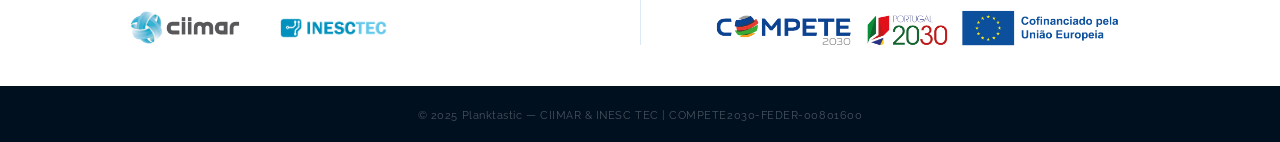
==== commit 4f4e17d3: "Add files via upload" ====
--- a/index.html
+++ b/index.html
@@ -15,6 +15,7 @@
   </script>
   <meta name="viewport" content="width=device-width, initial-scale=1.0">
   <title>Planktastic — Home</title>
+  <link rel="icon" type="image/png" href="images/logos/favicon.png">
   <link rel="preconnect" href="https://fonts.googleapis.com">
   <link rel="preconnect" href="https://fonts.gstatic.com" crossorigin>
   <link href="https://fonts.googleapis.com/css2?family=Raleway:wght@300;400;500;600;700;800&family=Open+Sans:ital,wght@0,300;0,400;0,500;1,300;1,400&display=swap" rel="stylesheet">
@@ -26,7 +27,7 @@
 <nav id="nav">
   <div class="nav-inner">
     <a class="nav-logo" href="index.html">
-      <img id="nav-logo-img" src="logos/transferir.png" alt="Planktastic">
+      <img id="nav-logo-img" src="images/logos/planktastic-logo.png" alt="Planktastic">
     </a>
     <div class="nav-links" id="nav-links">
       <a href="index.html"      data-page="home"       data-en="Home"       data-pt="Início">Home</a>
@@ -73,7 +74,7 @@
   <div class="blob" style="width:400px;height:400px;top:18%;right:3%;opacity:.6;animation-duration:6s;animation-delay:.8s"></div>
   <div class="blob" style="width:150px;height:150px;bottom:22%;right:15%;opacity:.4;animation-duration:5.5s;animation-delay:2s"></div>
   <div class="hero-content">
-    <div class="hero-logo"><img id="hero-logo-img" src="logos/transferir.png" alt="Planktastic"></div>
+    <div class="hero-logo"><img id="hero-logo-img" src="images/logos/planktastic-logo.png" alt="Planktastic"></div>
     <h1 class="hero-title">
       <span data-editable="hero-pre">From </span><span class="hl"><span data-editable="hero-highlight">Microplastics</span></span><span data-editable="hero-mid"> to Marine Ecosystems:</span><br>
       <span data-editable="hero-subtitle">Understanding the Invisible Threat</span>
@@ -199,15 +200,15 @@
         <div class="pbar-col">
           <div class="pbar-label" data-en="PARTNERS" data-pt="PARCEIROS">PARTNERS</div>
           <div class="pbar-logos">
-            <img src="logos/ciimar_logo_cores.png" alt="CIIMAR" class="logo-partner">
-            <img src="logos/inesctec.png" alt="INESC TEC" class="logo-partner">
+            <img src="images/logos/ciimar_logo_cores.png" alt="CIIMAR" class="logo-partner">
+            <img src="images/logos/inesctec.png" alt="INESC TEC" class="logo-partner">
           </div>
         </div>
         <div class="pbar-sep"></div>
         <div class="pbar-col">
           <div class="pbar-label" data-en="FUNDED BY" data-pt="FINANCIADO POR">FUNDED BY</div>
           <div class="pbar-logos">
-            <img src="logos/compete2030.png" alt="COMPETE 2030 · Portugal 2030 · EU" class="logo-compete">
+            <img src="images/logos/compete2030.png" alt="COMPETE 2030 · Portugal 2030 · EU" class="logo-compete">
           </div>
         </div>
       </div>
@@ -216,10 +217,10 @@
   <div class="ft-bottom"><div class="wrap"><span>© 2025 Planktastic — CIIMAR &amp; INESC TEC | COMPETE2030-FEDER-00801600</span></div></div>
 </footer>
 
-<script src="js/content-data.js?v=1"></script>
-<script src="js/common.js?v=3"></script>
+<script src="js/content-data.js?v=1784562245306"></script>
+<script src="js/common.js?v=4"></script>
 </body>
 </html>
 
 
-
+
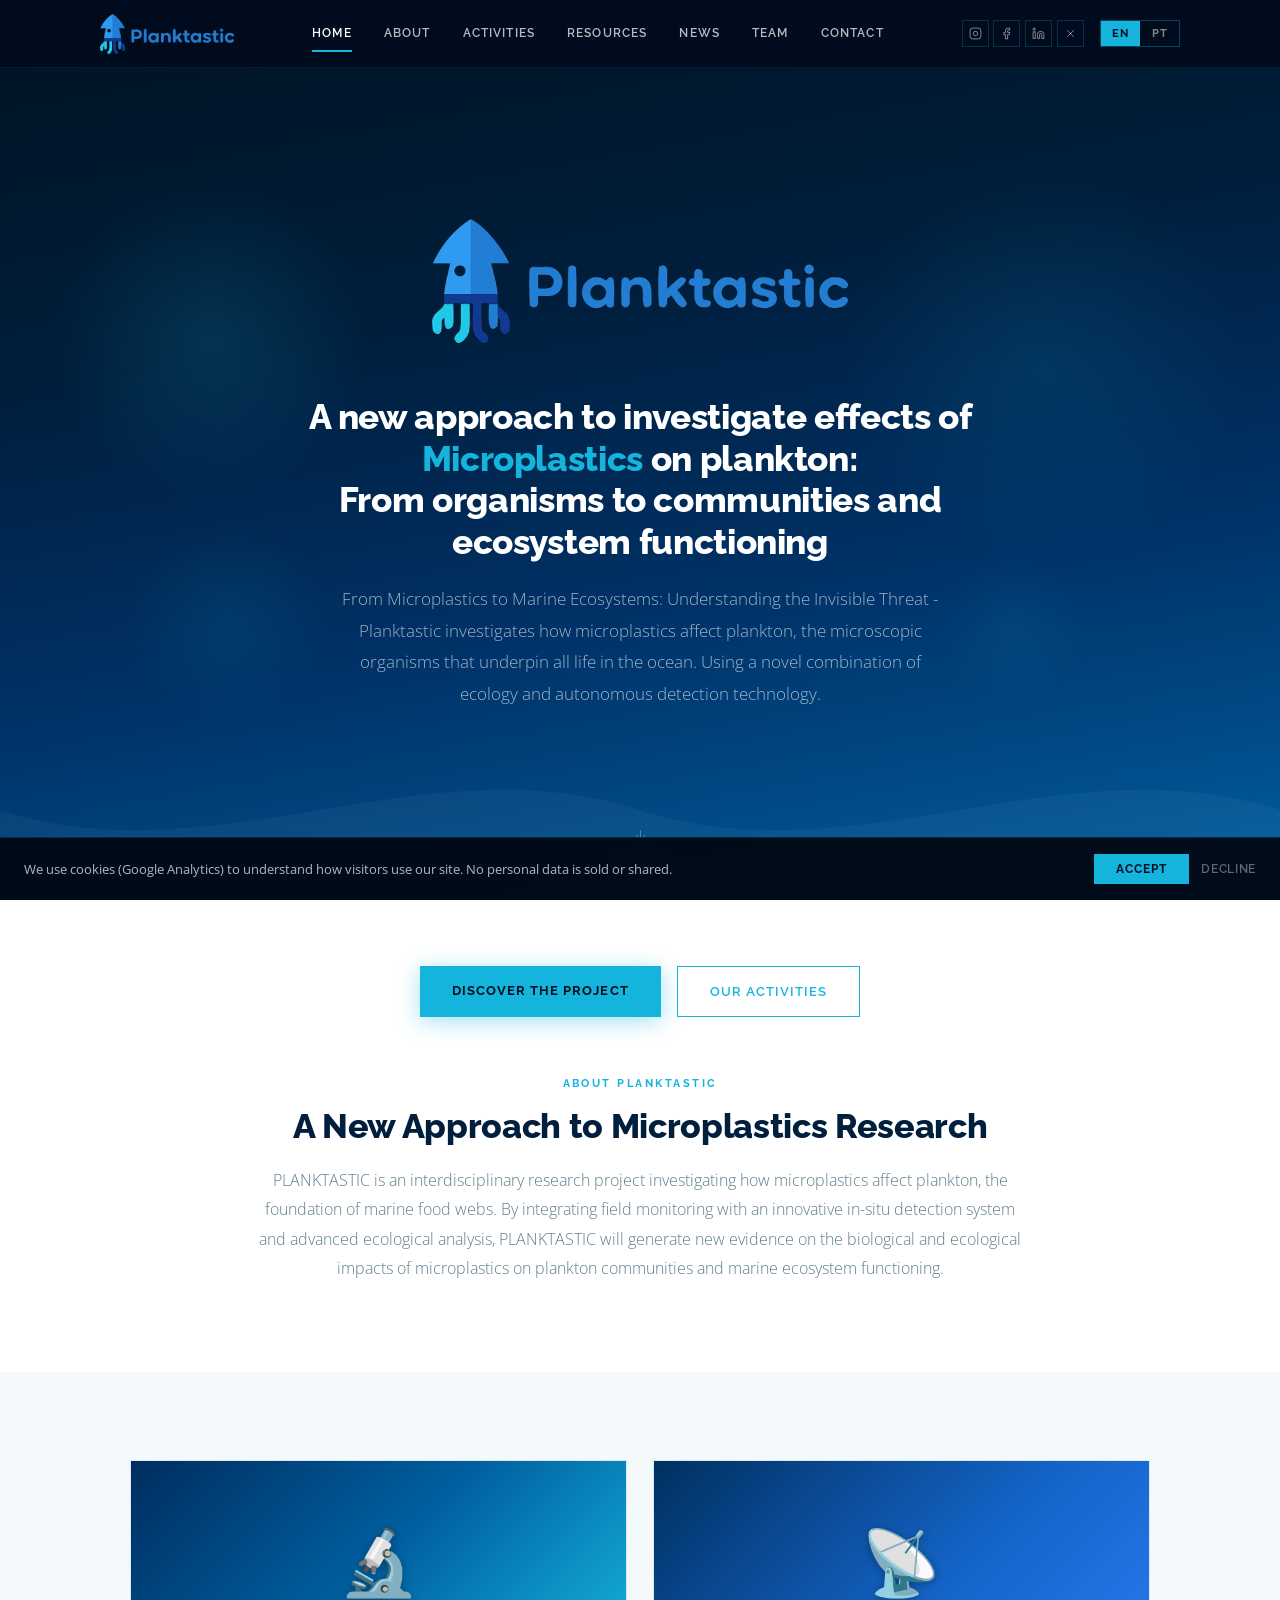
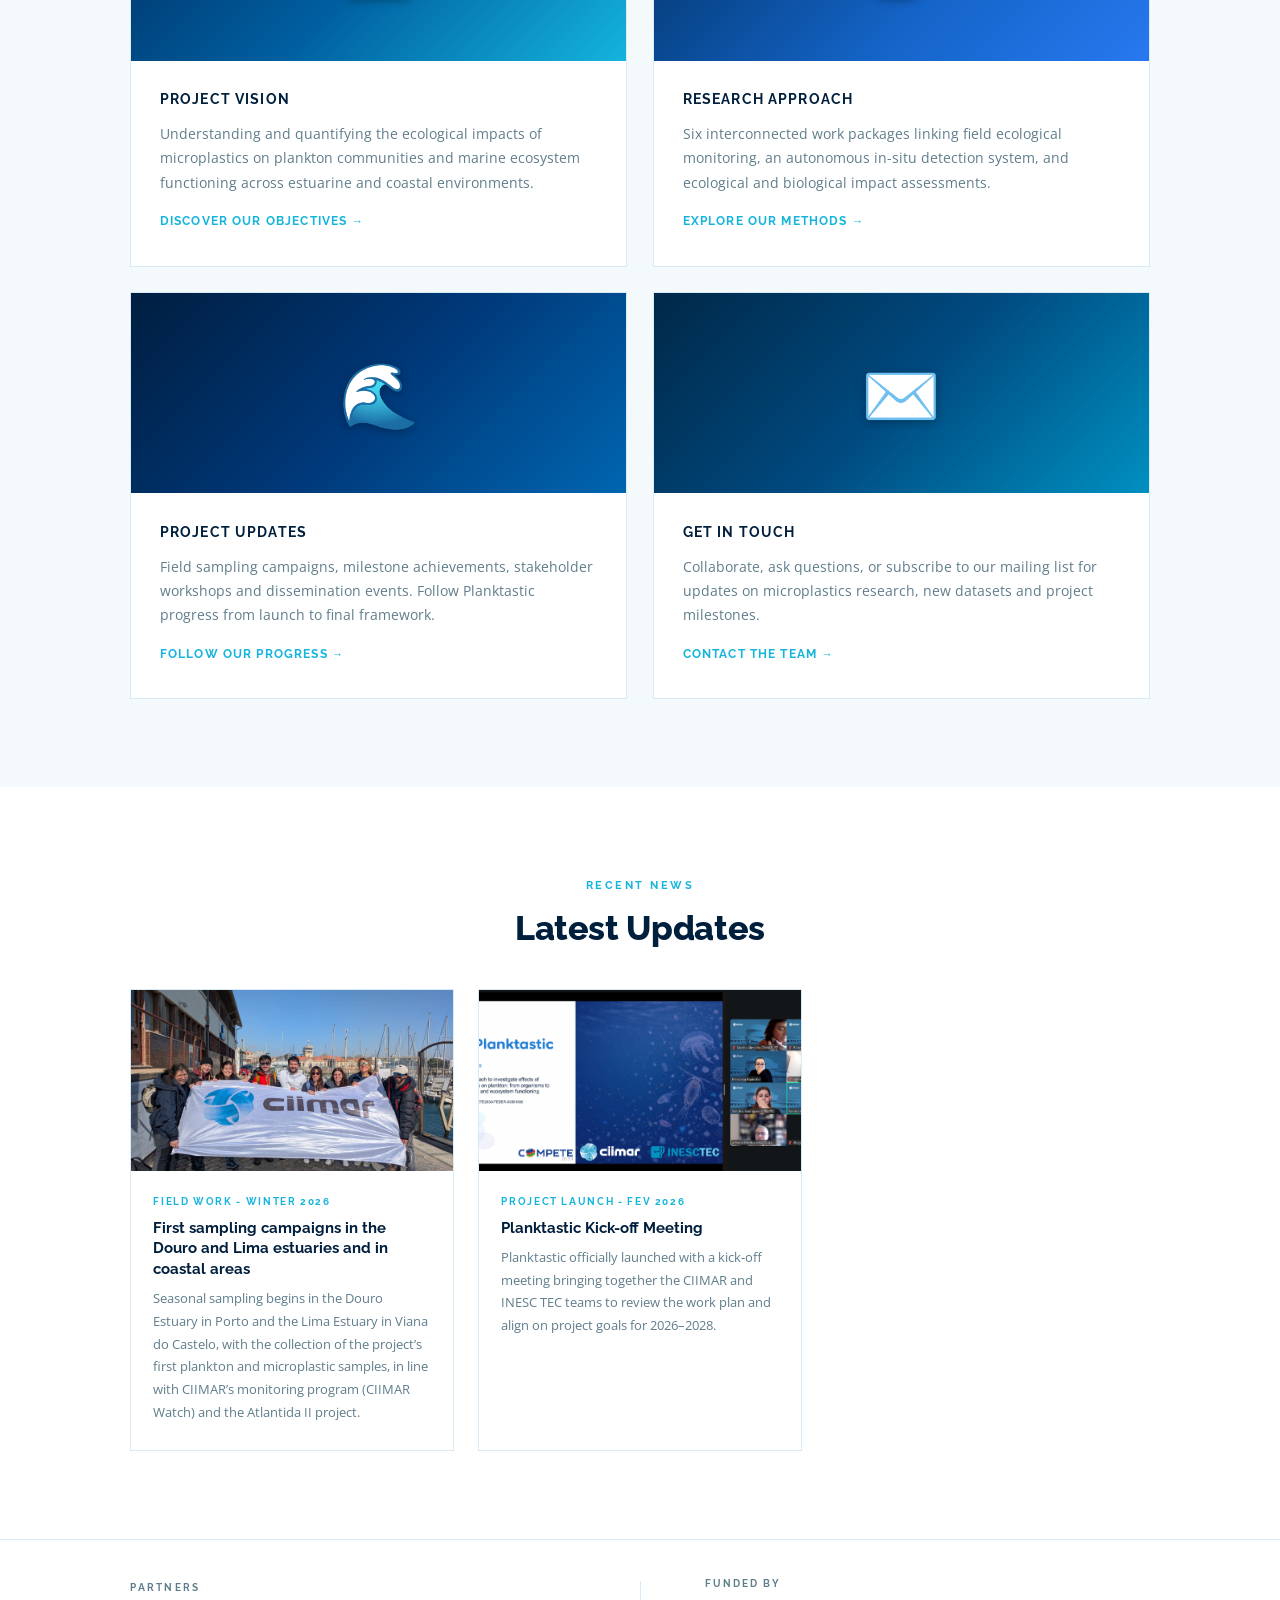
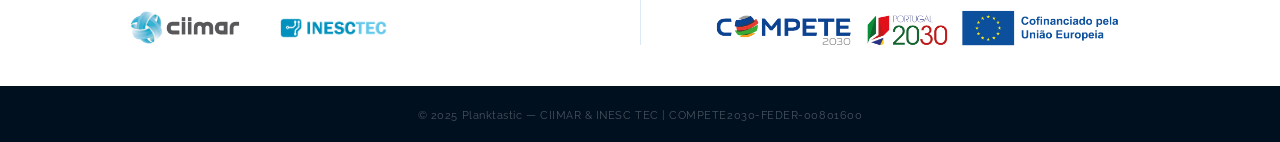
==== commit 1b2c437f: "Add files via upload" ====
--- a/index.html
+++ b/index.html
@@ -217,8 +217,8 @@
   <div class="ft-bottom"><div class="wrap"><span>© 2025 Planktastic — CIIMAR &amp; INESC TEC | COMPETE2030-FEDER-00801600</span></div></div>
 </footer>
 
-<script src="js/content-data.js?v=1784562245306"></script>
-<script src="js/common.js?v=4"></script>
+<script src="js/content-data.js?v=1784565091238"></script>
+<script src="js/common.js?v=6"></script>
 </body>
 </html>
 
--- a/css/styles.css
+++ b/css/styles.css
@@ -147,6 +147,16 @@
 }
 .nc-img img{width:100%;height:100%;object-fit:cover;position:absolute;inset:0}
 .nc-img .nc-emoji{position:relative;z-index:1}
+.lb-trigger{cursor:zoom-in}
+
+/* ─── LIGHTBOX ───────────────────────────── */
+.lightbox-overlay{position:fixed;inset:0;background:rgba(0,8,18,.92);display:flex;align-items:center;justify-content:center;z-index:10000;opacity:0;pointer-events:none;transition:opacity .25s ease}
+.lightbox-overlay.open{opacity:1;pointer-events:auto}
+.lightbox-overlay img{max-width:90vw;max-height:85vh;object-fit:contain;box-shadow:0 20px 60px rgba(0,0,0,.5);border-radius:4px;transform:scale(.96);transition:transform .25s cubic-bezier(.34,1.56,.64,1)}
+.lightbox-overlay.open img{transform:scale(1)}
+.lightbox-close{position:absolute;top:1.5rem;right:1.5rem;width:42px;height:42px;border:none;background:rgba(255,255,255,.08);color:#fff;border-radius:50%;font-size:1.4rem;line-height:1;cursor:pointer;display:flex;align-items:center;justify-content:center;transition:background .2s,transform .15s}
+.lightbox-close:hover{background:rgba(255,255,255,.18);transform:scale(1.06)}
+.lightbox-close:focus-visible{outline:2px solid var(--cyan);outline-offset:2px}
 .nc-body{padding:1.3rem 1.4rem 1.6rem}
 .nc-tag{font-family:var(--H);font-size:.64rem;font-weight:700;letter-spacing:.16em;text-transform:uppercase;color:var(--cyan);margin-bottom:.45rem}
 .news-card h3{font-family:var(--H);font-size:.92rem;font-weight:700;color:var(--navy);margin-bottom:.45rem;line-height:1.4}
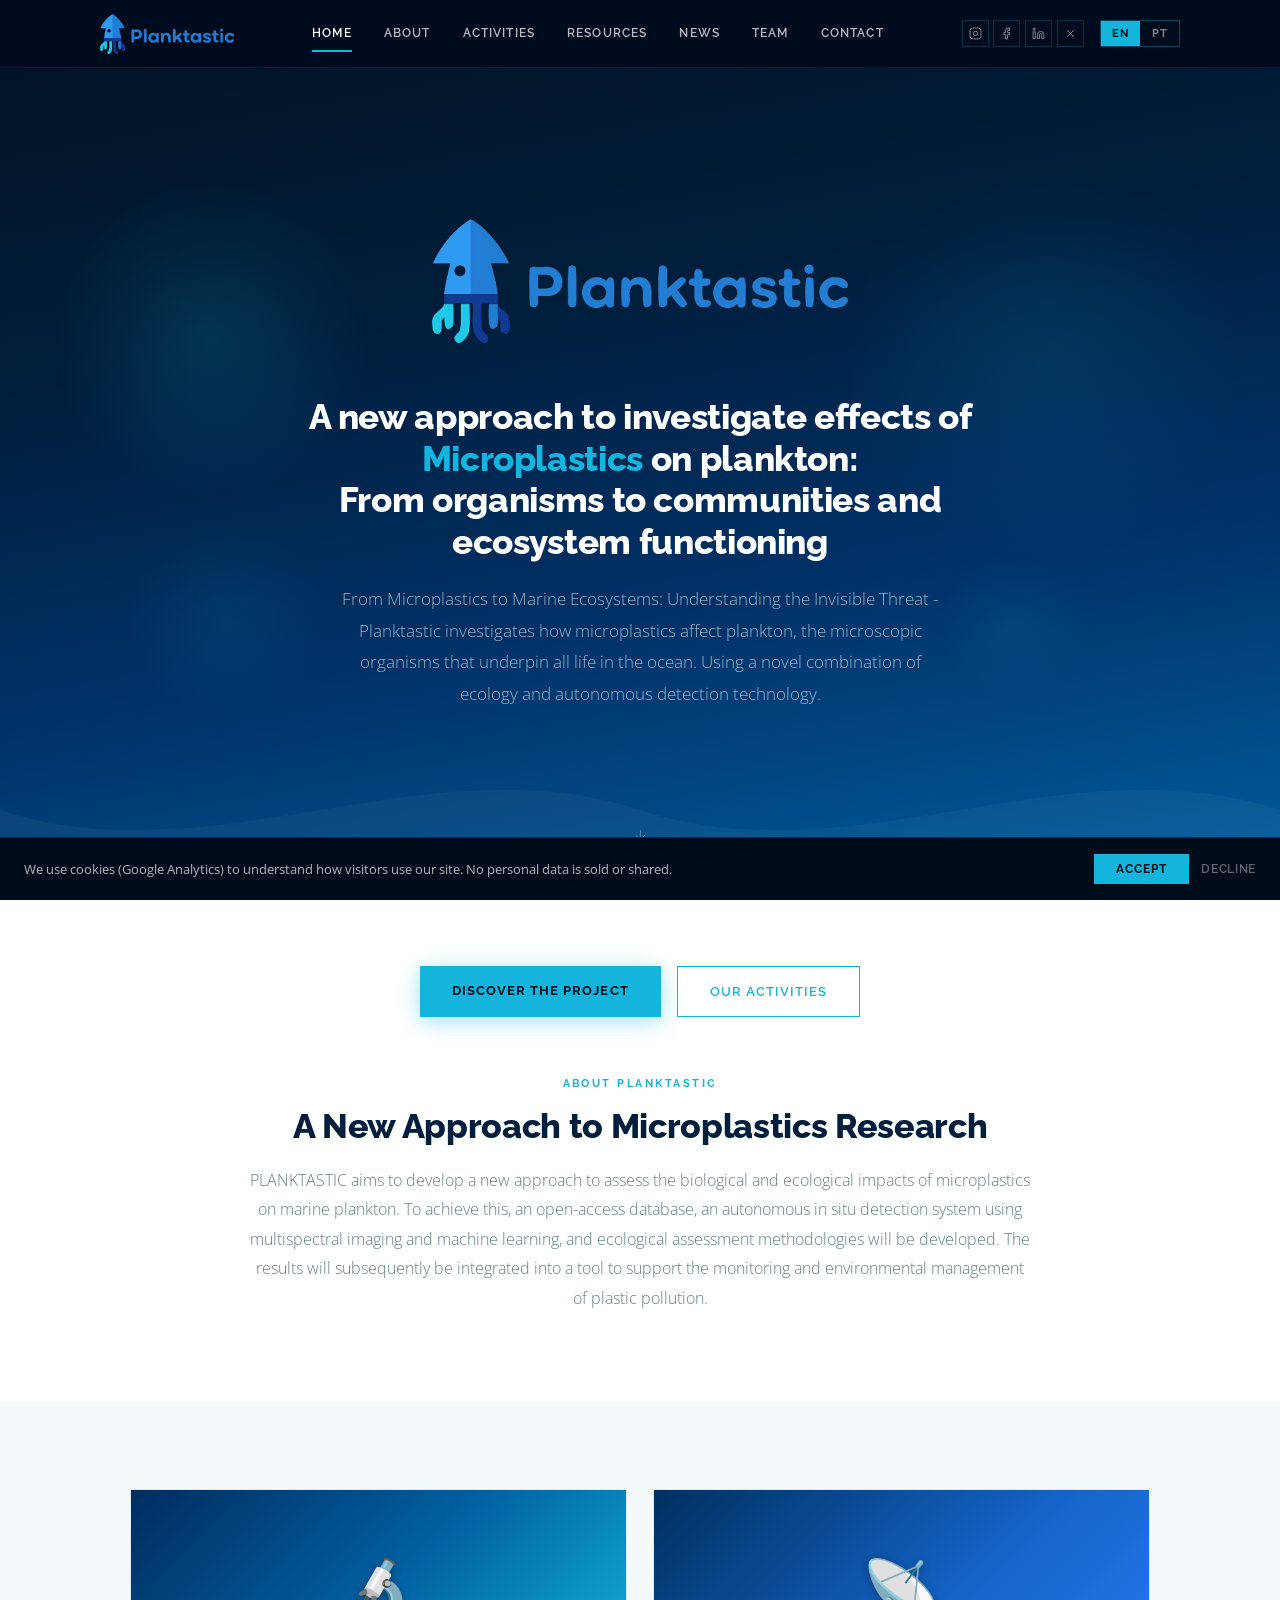
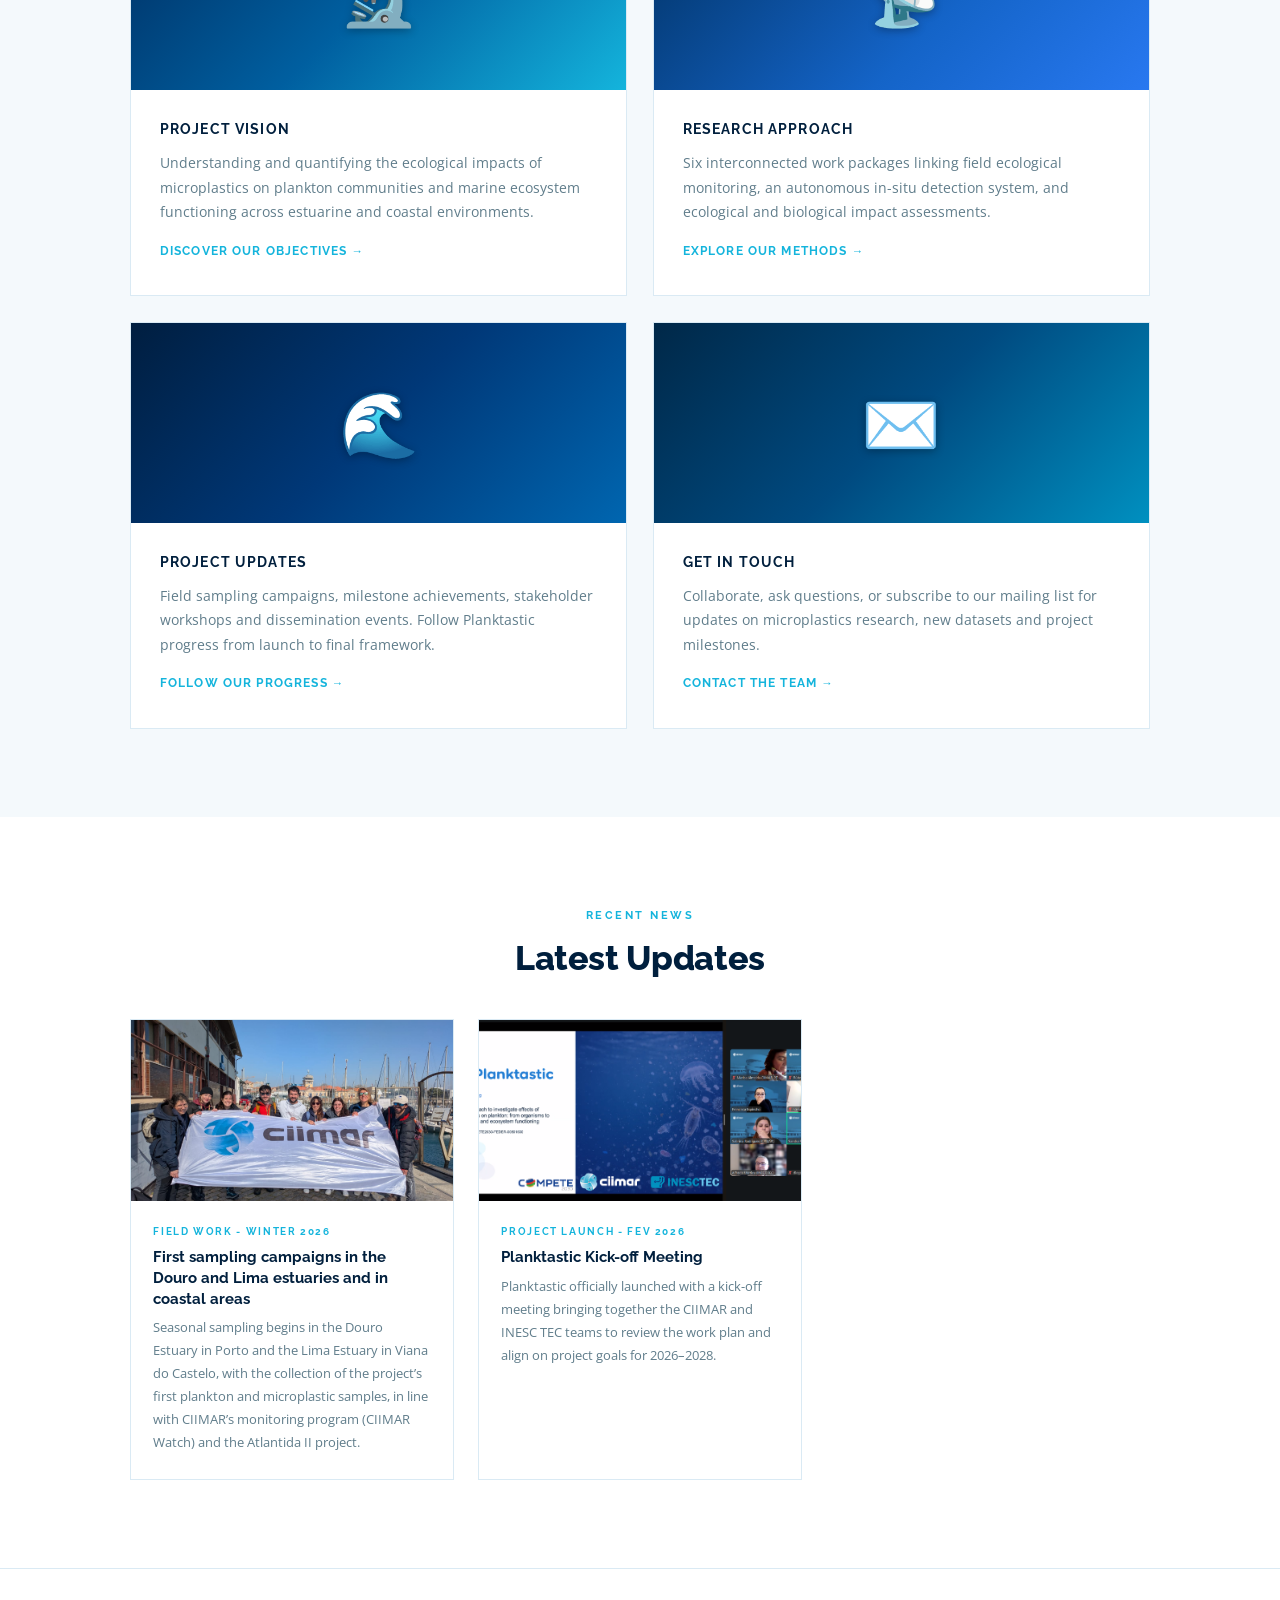
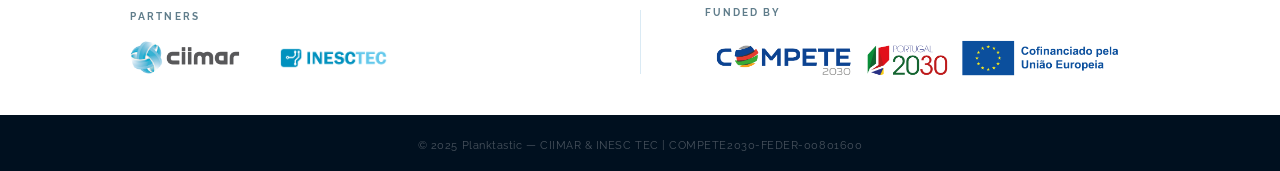
==== commit 243b7d51: "Add files via upload" ====
--- a/index.html
+++ b/index.html
@@ -19,7 +19,7 @@
   <link rel="preconnect" href="https://fonts.googleapis.com">
   <link rel="preconnect" href="https://fonts.gstatic.com" crossorigin>
   <link href="https://fonts.googleapis.com/css2?family=Raleway:wght@300;400;500;600;700;800&family=Open+Sans:ital,wght@0,300;0,400;0,500;1,300;1,400&display=swap" rel="stylesheet">
-  <link rel="stylesheet" href="css/styles.css?v=1">
+  <link rel="stylesheet" href="css/styles.css?v=2">
 </head>
 <body>
 
@@ -102,7 +102,7 @@
     <div class="home-intro-wrap reveal">
       <div class="sec-kicker center" data-en="About Planktastic" data-pt="Sobre o Planktastic">About Planktastic</div>
       <h2 class="sec-title center" style="margin-bottom:1.2rem" data-editable="home-intro-title">A New Approach to Microplastics Research</h2>
-      <p data-editable="home-intro-body">PLANKTASTIC is an interdisciplinary research project investigating how microplastics affect plankton — the foundation of marine food webs. By integrating field monitoring with an innovative in-situ detection system and advanced ecological analysis, PLANKTASTIC will generate new evidence on the biological and ecological impacts of microplastics on plankton communities and marine ecosystem functioning.</p>
+      <p data-editable="home-intro-body">PLANKTASTIC aims to develop a new approach to assess the biological and ecological impacts of microplastics on marine plankton. To achieve this, an open-access database, an autonomous in situ detection system using multispectral imaging and machine learning, and ecological assessment methodologies will be developed. The results will subsequently be integrated into a tool to support the monitoring and environmental management of plastic pollution.</p>
     </div>
   </div>
 </section>
@@ -217,8 +217,8 @@
   <div class="ft-bottom"><div class="wrap"><span>© 2025 Planktastic — CIIMAR &amp; INESC TEC | COMPETE2030-FEDER-00801600</span></div></div>
 </footer>
 
-<script src="js/content-data.js?v=1784565091238"></script>
-<script src="js/common.js?v=6"></script>
+<script src="js/content-data.js?v=1790692525069"></script>
+<script src="js/common.js?v=9"></script>
 </body>
 </html>
 
--- a/css/styles.css
+++ b/css/styles.css
@@ -82,6 +82,9 @@
 }
 .page-header h1{font-family:var(--H);font-size:clamp(1.8rem,3.5vw,2.8rem);font-weight:800;color:#fff;line-height:1.2;margin-bottom:.8rem}
 .page-header p{font-size:1rem;color:rgba(255,255,255,.6);max-width:560px;margin:0 auto;font-weight:300}
+.art-back{display:inline-flex;align-items:center;gap:.45rem;font-family:var(--H);font-size:.78rem;font-weight:700;letter-spacing:.07em;text-transform:uppercase;color:rgba(255,255,255,.55);text-decoration:none;transition:color .2s}
+.art-back:hover{color:#fff}
+.art-back svg{width:14px;height:14px;stroke:currentColor;fill:none;stroke-width:2.5;stroke-linecap:round;stroke-linejoin:round}
 .reveal{opacity:0;transform:translateY(20px);transition:opacity .6s ease,transform .6s ease}
 .reveal.shown{opacity:1;transform:none}
 
@@ -220,6 +223,8 @@
 .tm-inst-header{margin-bottom:1.5rem;padding-bottom:1rem;border-bottom:2px solid var(--border)}
 .tm-inst-logo{margin-bottom:.6rem;display:inline-flex;align-items:center}
 .tm-inst-logo img{height:76px;width:auto;display:block;max-width:360px}
+.tm-inst-logo-dual{gap:1.1rem}
+.tm-inst-logo-dual img{height:54px;max-width:170px;object-fit:contain}
 .tm-inst-full{font-size:.8rem;color:var(--muted);font-style:italic}
 .tm-grid{display:grid;grid-template-columns:repeat(3,1fr);gap:1.5rem}
 .tm-card{background:#fff;border:1px solid var(--border);overflow:hidden;transition:box-shadow .22s,transform .22s}
@@ -289,6 +294,71 @@
 .act-card h4{font-family:var(--H);font-size:.87rem;font-weight:800;color:var(--navy);line-height:1.3;margin-bottom:.6rem}
 .act-card p{font-size:.81rem;color:var(--muted);line-height:1.75}
 
+/* ─── SAMPLING MAP & DATASET PAGES ───────── */
+.sample-badge{display:inline-flex;align-items:center;gap:.5rem;background:rgba(20,180,220,.08);border:1px solid rgba(20,180,220,.3);color:var(--navy);font-family:var(--H);font-size:.7rem;font-weight:700;letter-spacing:.06em;padding:.5rem .9rem;margin-bottom:1.8rem}
+.sample-badge b{color:var(--blue)}
+.map-wrap{position:relative;height:480px;border:1px solid var(--border);box-shadow:0 14px 44px rgba(0,30,60,.14),0 2px 10px rgba(20,180,220,.1);margin-bottom:2.5rem;overflow:hidden}
+.map-wrap .leaflet-container{font-family:var(--B);background:var(--light)}
+.loc-pin{width:20px;height:20px;border-radius:50%;background:var(--cyan);border:3px solid #fff;box-shadow:0 3px 12px rgba(0,20,40,.45);transition:transform .18s}
+.loc-pin:hover{transform:scale(1.18)}
+.leaflet-popup-content-wrapper{border-radius:2px;box-shadow:0 10px 30px rgba(0,20,40,.25)}
+.leaflet-popup-content{font-family:var(--B);margin:.8rem .9rem}
+.lp-title{font-family:var(--H);font-weight:800;color:var(--navy);font-size:.88rem;margin-bottom:.3rem}
+.lp-meta{font-size:.76rem;color:var(--muted);margin-bottom:.55rem}
+.lp-link{font-family:var(--H);font-size:.7rem;font-weight:700;letter-spacing:.06em;text-transform:uppercase;color:var(--blue)}
+.loc-grid{display:grid;grid-template-columns:repeat(3,1fr);gap:1.4rem;margin-bottom:3rem}
+.loc-card{background:#fff;border:1px solid var(--border);border-top:3px solid var(--cyan);padding:1.5rem 1.5rem 1.6rem;transition:transform .22s cubic-bezier(.34,1.56,.64,1),box-shadow .22s;cursor:pointer;display:flex;flex-direction:column}
+.loc-card:hover{transform:translateY(-4px);box-shadow:0 10px 30px rgba(0,30,60,.12)}
+.loc-card:focus-visible{outline:2px solid var(--cyan);outline-offset:3px}
+.loc-card-site{font-family:var(--H);font-size:.64rem;font-weight:700;letter-spacing:.14em;text-transform:uppercase;color:var(--cyan);margin-bottom:.5rem}
+.loc-card h4{font-family:var(--H);font-size:.95rem;font-weight:800;color:var(--navy);margin-bottom:.7rem;line-height:1.3}
+.loc-card p{font-size:.83rem;color:var(--muted);line-height:1.7;margin-bottom:1rem;flex:1}
+.loc-card-stats{display:flex;gap:1.2rem;margin-bottom:1rem}
+.loc-card-stat b{display:block;font-family:var(--H);font-size:.92rem;font-weight:800;color:var(--navy)}
+.loc-card-stat span{font-size:.66rem;color:var(--muted);letter-spacing:.04em;text-transform:uppercase}
+.loc-card-link{display:inline-flex;align-items:center;gap:.4rem;font-family:var(--H);font-size:.72rem;font-weight:700;letter-spacing:.08em;text-transform:uppercase;color:var(--blue);transition:gap .2s}
+.loc-card:hover .loc-card-link{gap:.6rem}
+.fair-note{background:var(--light);border-left:3px solid var(--cyan);padding:1.6rem 1.8rem;font-size:.87rem;color:var(--muted);line-height:1.85}
+.fair-note strong{color:var(--navy)}
+
+.ds-wrap{max-width:900px;margin:0 auto}
+.ds-hero{margin-bottom:2.5rem}
+.ds-site{font-family:var(--H);font-size:.72rem;font-weight:700;letter-spacing:.14em;text-transform:uppercase;color:var(--cyan);margin-bottom:.7rem}
+.ds-title{font-family:var(--H);font-size:clamp(1.4rem,3vw,1.9rem);font-weight:800;color:var(--navy);line-height:1.2;letter-spacing:-.01em;margin-bottom:1rem}
+.ds-desc{font-size:.94rem;color:var(--muted);line-height:1.85;max-width:640px}
+.ds-stat-grid{display:grid;grid-template-columns:repeat(4,1fr);gap:1px;background:var(--border);border:1px solid var(--border);margin:2rem 0 3rem}
+.ds-stat{background:#fff;padding:1.3rem 1.4rem}
+.ds-stat span{display:block;font-family:var(--H);font-size:.62rem;font-weight:700;letter-spacing:.12em;text-transform:uppercase;color:var(--muted);margin-bottom:.5rem}
+.ds-stat b{font-family:var(--H);font-size:1.15rem;font-weight:800;color:var(--navy)}
+.ds-section{margin-bottom:3rem}
+.ds-section-head{display:flex;align-items:baseline;justify-content:space-between;gap:1rem;margin-bottom:1.5rem;padding-bottom:.8rem;border-bottom:2px solid var(--border)}
+.ds-section-head h3{font-family:var(--H);font-size:1rem;font-weight:800;color:var(--navy)}
+.ds-section-head .ds-headline{font-family:var(--H);font-size:1.3rem;font-weight:800;color:var(--blue)}
+.dv-cols{display:grid;grid-template-columns:repeat(3,1fr);gap:2rem}
+.dv-col-title{font-family:var(--H);font-size:.66rem;font-weight:700;letter-spacing:.12em;text-transform:uppercase;color:var(--cyan);margin-bottom:1rem}
+.dv-bar-row{margin-bottom:1.2rem}
+.dv-bar-row:last-child{margin-bottom:0}
+.dv-bar-top{display:flex;justify-content:space-between;align-items:baseline;margin-bottom:.45rem;gap:1rem}
+.dv-bar-label{font-family:var(--H);font-size:.82rem;font-weight:700;color:var(--navy)}
+.dv-bar-value{font-size:.8rem;color:var(--muted);white-space:nowrap}
+.dv-bar-track{height:10px;background:var(--light);border:1px solid var(--border);overflow:hidden}
+.dv-bar-fill{height:100%;background:linear-gradient(90deg,var(--blue),var(--cyan));width:0;transition:width 1s cubic-bezier(.22,1,.36,1)}
+.ds-back-nav{margin-top:.5rem}
+.ds-picker{margin-bottom:1.6rem}
+.ds-select{appearance:none;-webkit-appearance:none;font-family:var(--H);font-size:.82rem;font-weight:700;letter-spacing:.02em;color:var(--navy);padding:.65rem 2.4rem .65rem 1rem;border:1px solid var(--border);background-color:#fff;cursor:pointer;min-width:230px;transition:border-color .2s;background-image:url("data:image/svg+xml,%3Csvg xmlns='http://www.w3.org/2000/svg' viewBox='0 0 24 24' fill='none' stroke='%23607d8b' stroke-width='2.5' stroke-linecap='round' stroke-linejoin='round'%3E%3Cpolyline points='6 9 12 15 18 9'/%3E%3C/svg%3E");background-repeat:no-repeat;background-position:right .85rem center;background-size:14px}
+.ds-select:hover{border-color:var(--cyan)}
+.ds-select:focus-visible{outline:2px solid var(--cyan);outline-offset:2px}
+.ds-empty{color:var(--muted);font-size:.85rem;font-style:italic;padding:1rem 0}
+.sp-table{width:100%;border-collapse:collapse;font-size:.85rem;margin-top:1.4rem}
+.sp-table th{text-align:left;font-family:var(--H);font-size:.62rem;font-weight:700;letter-spacing:.1em;text-transform:uppercase;color:var(--muted);padding:.5rem .6rem;border-bottom:2px solid var(--border)}
+.sp-table td{padding:.55rem .6rem;border-bottom:1px solid var(--border);color:var(--text)}
+.sp-table tr.sp-hidden{display:none}
+.sp-table .sp-species{font-style:italic}
+.sp-table .sp-num{text-align:right;font-family:var(--H);font-weight:700;color:var(--navy)}
+.sp-more-btn{margin-top:1rem;font-family:var(--H);font-size:.72rem;font-weight:700;letter-spacing:.06em;text-transform:uppercase;color:var(--blue);background:none;border:none;cursor:pointer;display:inline-flex;align-items:center;gap:.35rem;transition:gap .2s,color .2s}
+.sp-more-btn:hover{gap:.55rem;color:var(--cyan)}
+.ds-event-meta{font-size:.82rem;color:var(--muted);margin-bottom:1.2rem}
+
 /* ─── FOOTER ─────────────────────────────── */
 #footer{background:transparent}
 .ft-bottom{background:var(--dark);padding:.85rem 0;text-align:center}
@@ -305,5 +375,9 @@
   .wrap{padding:0 1.5rem}
   .ms-row{grid-template-columns:1fr}.ms-row::before{display:none}
   .act-grid{grid-template-columns:1fr 1fr}
+  .loc-grid{grid-template-columns:1fr}
+  .ds-stat-grid{grid-template-columns:1fr 1fr}
+  .dv-cols{grid-template-columns:1fr;gap:1.6rem}
+  .map-wrap{height:360px}
 }
 @media(max-width:520px){.tm-grid{grid-template-columns:1fr}.act-grid{grid-template-columns:1fr}}
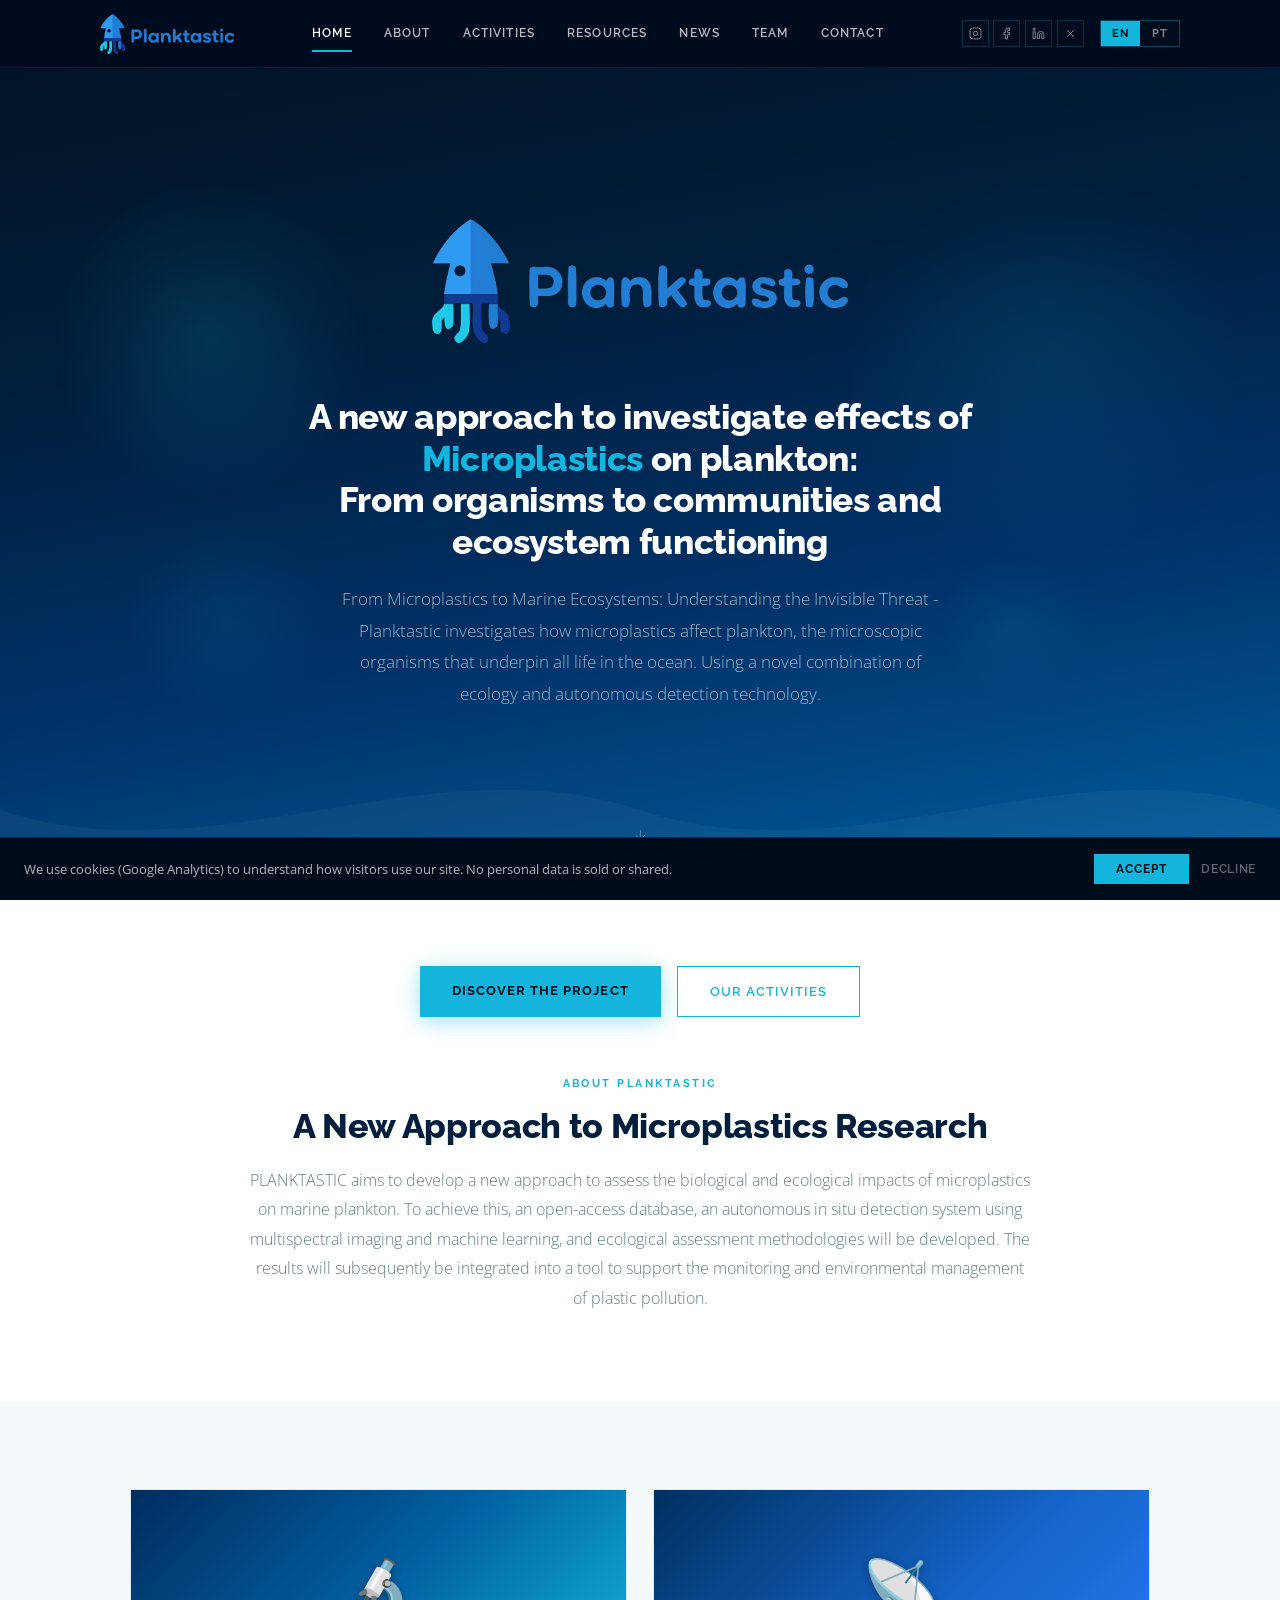
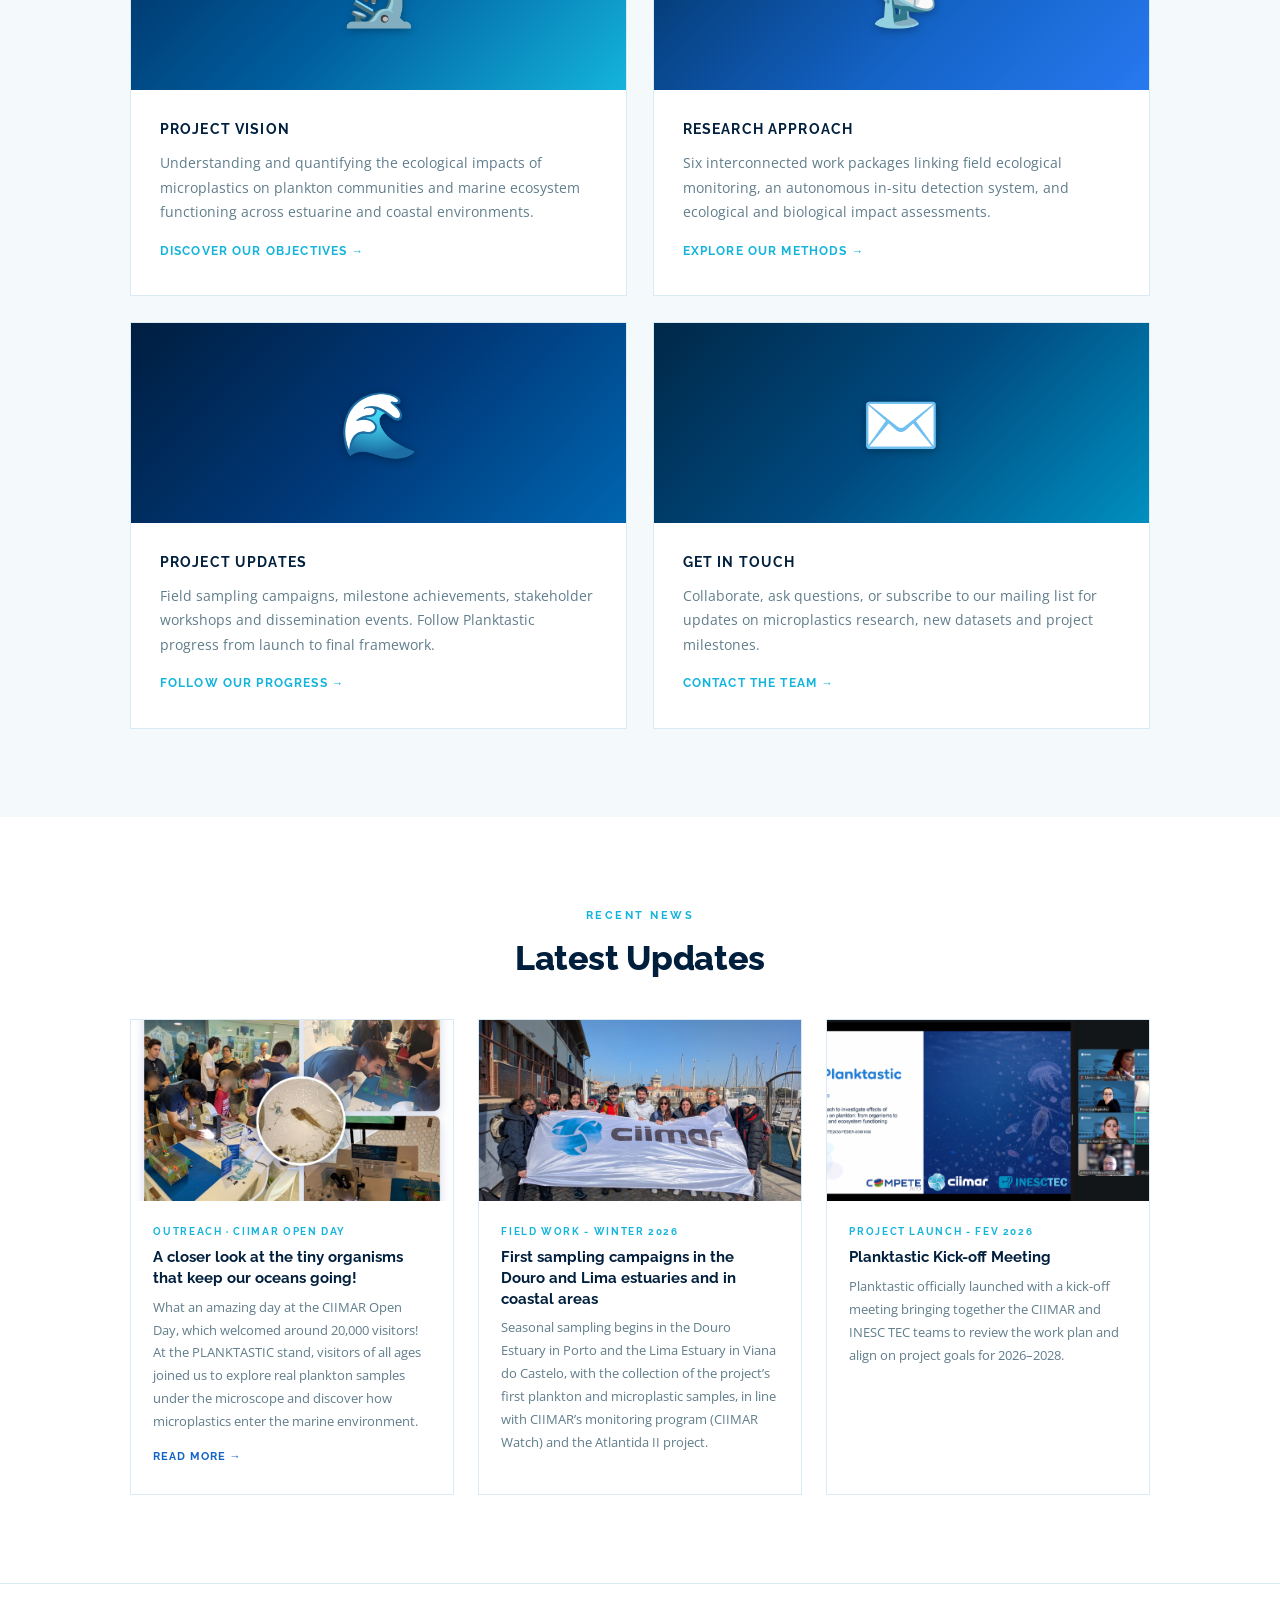
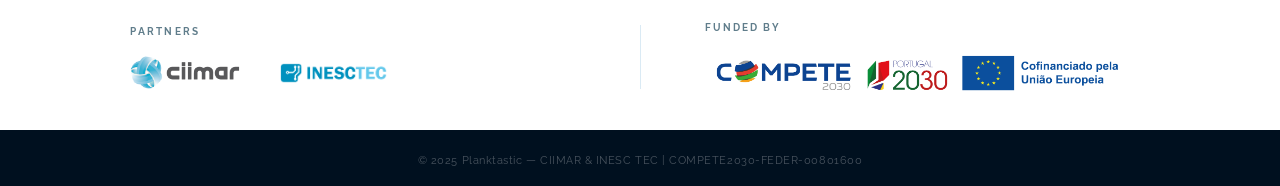
==== commit 42fd76f6: "Add files via upload" ====
--- a/index.html
+++ b/index.html
@@ -217,7 +217,7 @@
   <div class="ft-bottom"><div class="wrap"><span>© 2025 Planktastic — CIIMAR &amp; INESC TEC | COMPETE2030-FEDER-00801600</span></div></div>
 </footer>
 
-<script src="js/content-data.js?v=1790692525069"></script>
+<script src="js/content-data.js?v=1790762044592"></script>
 <script src="js/common.js?v=9"></script>
 </body>
 </html>
